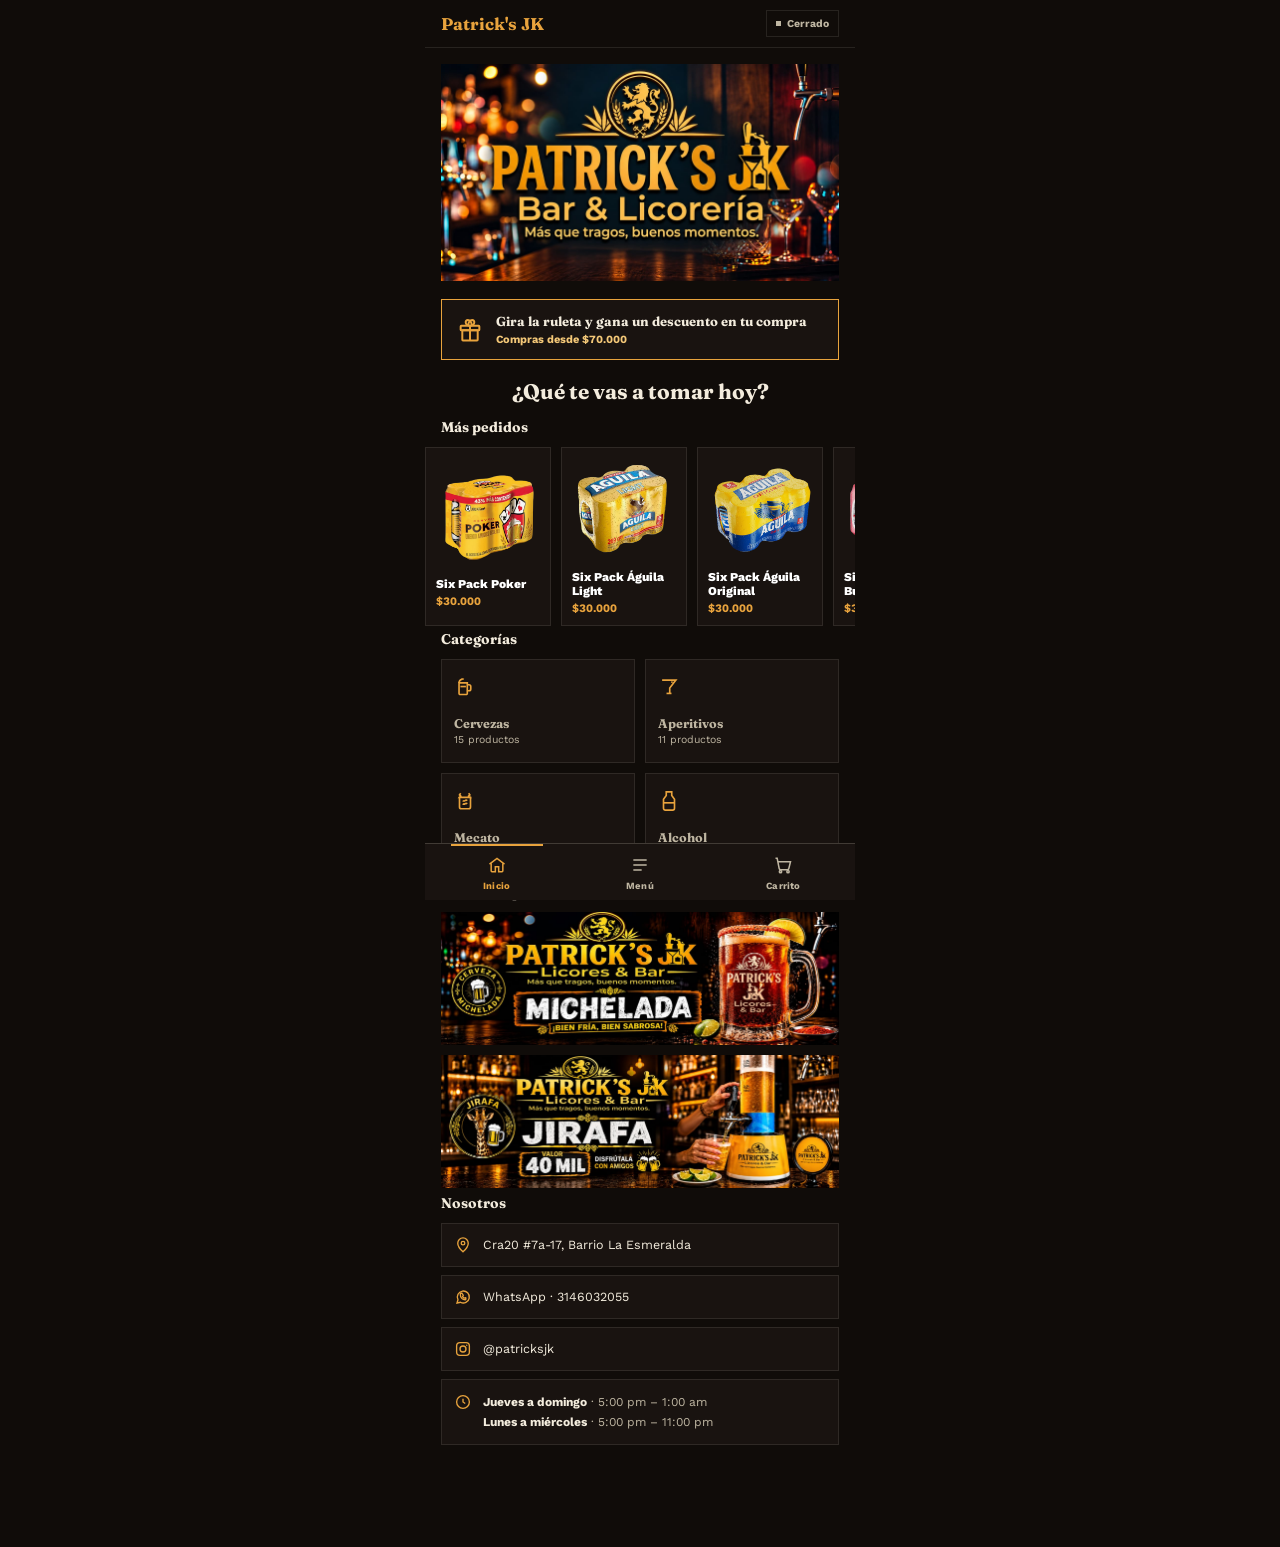
==== index.html @ d1da4317 "arreglos" ====
<!DOCTYPE html>
<html lang="es">
<head>
  <meta charset="UTF-8" />
  <meta name="viewport" content="width=device-width, initial-scale=1, viewport-fit=cover" />
  <link rel="icon" type="image/png" href="imagenes/logo-optimized.png" />
  <link rel="preconnect" href="https://fonts.gstatic.com" crossorigin />
  <link
    href="https://fonts.googleapis.com/css2?family=Fraunces:wght@600;700&family=Work+Sans:wght@400;500;600&display=swap"
    rel="stylesheet"
  />
  <title>Patrick's JK — Inicio</title>
  <link rel="stylesheet" href="css/estilos.css" />
</head>
<body>
  <div class="app">
    <header class="topbar">
      <span class="logo-text">Patrick's JK</span>
      <div class="openpill">
        <span class="dot"></span>
        <span class="estado-texto">Abierto</span>
      </div>
    </header>

    <main>
      <section class="screen" id="tab-inicio">
        <div class="hero-logo">
          <img class="hero-image" src="imagenes/hero-inicio.jpeg" alt="Patrick's JK" />
        </div>

        <!-- Banner visual de la ruleta de descuentos — solo la parte
             promocional; la rueda, el modal y la lógica de elegibilidad se
             implementan en una tarea aparte. -->
        <div class="roulette-banner">
          <svg class="roulette-banner-icon" viewBox="0 0 24 24" fill="none" stroke="currentColor" stroke-width="1.7">
            <rect x="4" y="8.3" width="16" height="4" rx="0.6" />
            <rect x="5.4" y="12.3" width="13.2" height="8.7" rx="0.6" />
            <path d="M12 8.3v12.7" />
            <path d="M12 8.3c-1.6 0-3.7-.9-3.7-2.9A2 2 0 0 1 10.2 3.4c2 0 3.1 2.5 3.5 4.5" />
            <path d="M12 8.3c1.6 0 3.7-.9 3.7-2.9a2 2 0 0 0-1.9-2c-2 0-3.1 2.5-3.5 4.5" />
          </svg>
          <div class="roulette-banner-text">
            <strong>Gira la ruleta y gana un descuento en tu compra</strong>
            <span>Compras desde $70.000</span>
          </div>
        </div>

        <div class="sec-head">
          <h1>¿Qué te vas a tomar hoy?</h1>
        </div>

        <div class="block-title">
          <h2>Más pedidos</h2>
        </div>
        <!-- data-no-swipe: el carrusel ya tiene su propio scroll horizontal
             táctil — sin esto, deslizar para ver más productos también
             dispararía el cambio de pantalla (ver js/navegacion.js). -->
        <div class="carousel">
          <div class="carousel-track" id="carousel-track" data-no-swipe></div>
        </div>

        <div class="block-title">
          <h2>Categorías</h2>
        </div>
        <div class="cat-grid" id="cat-grid"></div>

        <div class="block-title">
          <h2>Solo en el punto físico</h2>
        </div>
        <div class="physical-only-grid">
          <div class="physical-only-item">
            <img src="imagenes/michelada-punto-fisico.jpeg" alt="Michelada" loading="lazy" decoding="async" />
          </div>
          <div class="physical-only-item">
            <img src="imagenes/jirafa-punto-fisico.jpeg" alt="Jirafa" loading="lazy" decoding="async" />
          </div>
        </div>

        <div class="block-title">
          <h2>Nosotros</h2>
        </div>
        <div class="store-info">
          <div class="store-row">
            <svg class="ico" viewBox="0 0 24 24" fill="none" stroke="currentColor" stroke-width="1.8">
              <path d="M12 21s7-6.2 7-11.5A7 7 0 0 0 5 9.5C5 14.8 12 21 12 21Z" />
              <circle cx="12" cy="9.5" r="2.4" />
            </svg>
            <span>Cra20 #7a-17, Barrio La Esmeralda</span>
          </div>

          <a class="store-row store-link" href="https://wa.me/573146032055" target="_blank" rel="noopener noreferrer">
            <svg class="ico" viewBox="0 0 24 24" fill="none" stroke="currentColor" stroke-width="1.8">
              <path d="M4 20l1.3-4.4A8 8 0 1 1 8.6 19L4 20Z" />
              <path d="M8.5 9.3c0 3.6 2.9 6.4 6.2 6.4.9 0 1.1-.6 1.1-1.1v-1.2c0-.3-.3-.5-.6-.4l-1.6.5a.6.6 0 0 1-.6-.2l-1.4-1.6a.5.5 0 0 1 0-.7l.6-.7a.5.5 0 0 0 .1-.6L11 7.3a.5.5 0 0 0-.6-.3H9.2c-.4 0-.7.4-.7.9Z" />
            </svg>
            <span>WhatsApp · 3146032055</span>
          </a>

          <a class="store-row store-link" href="https://instagram.com/patricksjk" target="_blank" rel="noopener noreferrer">
            <svg class="ico" viewBox="0 0 24 24" fill="none" stroke="currentColor" stroke-width="1.8">
              <rect x="3.5" y="3.5" width="17" height="17" rx="4.5" />
              <circle cx="12" cy="12" r="4" />
              <circle cx="17" cy="7" r="0.9" fill="currentColor" stroke="none" />
            </svg>
            <span>@patricksjk</span>
          </a>

          <div class="store-row store-schedule">
            <svg class="ico" viewBox="0 0 24 24" fill="none" stroke="currentColor" stroke-width="1.8">
              <circle cx="12" cy="12" r="8.5" />
              <path d="M12 7.5V12l3 2" />
            </svg>
            <div>
              <p><strong>Jueves a domingo</strong> · 5:00 pm – 1:00 am</p>
              <p><strong>Lunes a miércoles</strong> · 5:00 pm – 11:00 pm</p>
            </div>
          </div>
        </div>
      </section>
    </main>

    <!-- Ficha de producto: se abre al tocar una tarjeta del carrusel (ver
         js/ficha.js). Mismo bloque que en menu.html — ver el comentario de
         allá sobre por qué está repetido en cada .html. -->
    <div class="ficha-overlay" id="ficha-overlay" hidden>
      <div class="ficha-sheet" id="ficha-sheet" role="dialog" aria-modal="true" aria-labelledby="ficha-nombre">
        <div class="ficha-scroll">
          <div class="ficha-hero" id="ficha-hero">
            <button type="button" class="ficha-close" id="ficha-cerrar" aria-label="Cerrar">✕</button>
            <div class="ficha-cupwrap">
              <img id="ficha-imagen" src="" alt="" loading="lazy" decoding="async" />
            </div>
          </div>
          <div class="ficha-top">
            <h3 id="ficha-nombre"></h3>
            <span class="status" id="ficha-estado"><span class="dot"></span><span id="ficha-estado-texto"></span></span>
          </div>
          <div class="ficha-body">
            <div class="field-label">Categoría</div>
            <p class="ficha-desc" id="ficha-categoria"></p>

            <div class="ficha-group" id="ficha-sabores-grupo" hidden>
              <div class="ficha-group-label">
                <span>Sabor</span>
                <span class="ficha-group-hint" id="ficha-sabor-hint">Elige uno</span>
              </div>
              <div class="ficha-opt-row" id="ficha-opt-row" role="radiogroup" aria-label="Sabor"></div>
            </div>
          </div>
        </div>
        <div class="ficha-footer">
          <div class="ficha-amt">
            <span>Total</span>
            <b id="ficha-precio">$0</b>
          </div>
          <button type="button" class="ficha-add-btn" id="ficha-agregar-btn">Agregar al carrito</button>
        </div>
      </div>
    </div>

    <nav class="tabbar">
      <a class="active" href="index.html" data-tab="inicio">
        <svg class="ico" viewBox="0 0 24 24" fill="none" stroke="currentColor" stroke-width="1.8">
          <path d="M3 11l9-7 9 7" />
          <path d="M5 10v9a1 1 0 0 0 1 1h4v-6h4v6h4a1 1 0 0 0 1-1v-9" />
        </svg>
        <span>Inicio</span>
      </a>
      <a href="menu.html" data-tab="menu">
        <svg class="ico" viewBox="0 0 24 24" fill="none" stroke="currentColor" stroke-width="1.8">
          <path d="M4 6h16M4 12h16M4 18h10" />
        </svg>
        <span>Menú</span>
      </a>
      <a href="carrito.html" data-tab="carrito">
        <svg class="ico" viewBox="0 0 24 24" fill="none" stroke="currentColor" stroke-width="1.8">
          <path d="M3 4h2l2.4 12.2a2 2 0 0 0 2 1.6h7.6a2 2 0 0 0 2-1.6L21 8H6" />
          <circle cx="9" cy="20" r="1.4" />
          <circle cx="18" cy="20" r="1.4" />
        </svg>
        <span>Carrito</span>
      </a>
    </nav>
  </div>

  <script>window.PAGINA_ACTUAL = 'inicio';</script>
  <script src="js/productos.js"></script>
  <script src="js/carrito.js"></script>
  <script src="js/navegacion.js"></script>
  <script src="js/ficha.js"></script>
  <script src="js/inicio.js"></script>
</body>
</html>
---- css/estilos.css ----
/* ============================================================
   Patrick's JK — versión HTML/CSS/JS puro
   Mismos tokens y componentes visuales que el proyecto React
   (ver src/styles/tokens.css y src/App.css en patricksjk-react).
   ============================================================ */

:root {
  --navy: #100c09;
  --navy-2: #191310;
  --amber: #e8a33d;
  --amber-soft: #f4c878;
  --teal: #39c6d1;
  --cream: #f3ecdd;
  --cream-dim: #bfb6a2;

  --border: color-mix(in srgb, var(--cream) 10%, transparent);
  --border-strong: color-mix(in srgb, var(--cream) 18%, transparent);
  --amber-tint: color-mix(in srgb, var(--amber) 12%, transparent);
  --ink-on-accent: var(--navy);

  color-scheme: dark;
}

*,
*::before,
*::after {
  box-sizing: border-box;
}

body {
  margin: 0;
  background: var(--navy);
  color: var(--cream);
  font-family: 'Work Sans', ui-sans-serif, system-ui, sans-serif;
  display: flex;
  justify-content: center;
  -webkit-font-smoothing: antialiased;
}

h1,
h2,
h3 {
  font-family: 'Fraunces', 'Work Sans', sans-serif;
  font-weight: 700;
  margin: 0;
}
button {
  font: inherit;
}
p {
  margin: 0;
}
img {
  max-width: 100%;
}

.app {
  width: 100%;
  max-width: 430px;
  min-height: 100dvh;
  display: flex;
  flex-direction: column;
  position: relative;
  margin: 0 auto;
}

main {
  flex: 1;
  padding: 16px 16px calc(96px + env(safe-area-inset-bottom, 0px));
  overflow-x: hidden;
}

/* ================= TOPBAR ================= */
.topbar {
  position: sticky;
  top: env(safe-area-inset-top, 0px);
  z-index: 30;
  display: flex;
  align-items: center;
  gap: 10px;
  padding: 10px 16px;
  background: var(--navy);
  border-bottom: 1px solid var(--border);
}
.topbar .logo-text {
  flex: none;
  font-family: 'Fraunces';
  font-weight: 700;
  font-size: 17px;
  color: var(--amber);
}
.openpill {
  margin-left: auto;
  flex: none;
  display: flex;
  align-items: center;
  gap: 6px;
  font-size: 10.5px;
  font-weight: 700;
  color: var(--amber);
  border: 1px solid var(--border-strong);
  padding: 6px 9px;
}
.openpill .dot {
  width: 5px;
  height: 5px;
  background: var(--amber);
  box-shadow: 0 0 5px var(--amber);
}
.openpill-closed {
  color: var(--cream-dim);
  border-color: var(--border);
}
.openpill-closed .dot {
  background: var(--cream-dim);
  box-shadow: none;
}

/* ================= TABBAR ================= */
.tabbar {
  position: fixed;
  left: 50%;
  transform: translateX(-50%);
  bottom: 0;
  width: 100%;
  max-width: 430px;
  z-index: 40;
  display: flex;
  background: var(--navy-2);
  border-top: 1px solid var(--border-strong);
  padding-bottom: env(safe-area-inset-bottom, 0px);
}
.tabbar a {
  flex: 1;
  appearance: none;
  border: 0;
  background: none;
  cursor: pointer;
  display: flex;
  flex-direction: column;
  align-items: center;
  gap: 5px;
  padding: 11px 4px 9px;
  color: var(--cream-dim);
  position: relative;
  text-decoration: none;
}
.tabbar a .ico {
  width: 20px;
  height: 20px;
}
.tabbar a span {
  font-size: 9.5px;
  font-weight: 700;
  letter-spacing: 0.2px;
}
.tabbar a.active {
  color: var(--amber);
}
.tabbar a.active::before {
  content: '';
  position: absolute;
  top: 0;
  left: 18%;
  right: 18%;
  height: 2px;
  background: var(--amber);
}

/* ================= SECTION HEAD ================= */
.sec-head {
  display: flex;
  align-items: center;
  justify-content: space-between;
  gap: 12px;
  margin-bottom: 14px;
}
.sec-head-logo {
  flex: none;
  height: 54px;
  width: auto;
  aspect-ratio: 1; /* el archivo es cuadrado (256x256) */
  object-fit: contain;
}
.sec-head .eyebrow {
  font-size: 10px;
  font-weight: 700;
  letter-spacing: 1.6px;
  text-transform: uppercase;
  color: var(--cream-dim);
  margin-bottom: 5px;
}
.sec-head h1 {
  font-size: 21px;
}

/* ================= INICIO ================= */
.hero-logo {
  display: flex;
  justify-content: center;
  padding: 0 0 18px;
}
.hero-image {
  width: 100%;
  height: auto;
  /* Relación real del archivo (1600x872) — reserva el espacio antes de que
     la imagen termine de cargar, para que el resto de Inicio no "salte"
     hacia abajo cuando llegue. */
  aspect-ratio: 1600 / 872;
  display: block;
}

.roulette-banner {
  display: flex;
  align-items: center;
  gap: 12px;
  padding: 13px 14px;
  margin-bottom: 18px;
  background: var(--navy-2);
  border: 1px solid var(--amber);
}
.roulette-banner-icon {
  flex: none;
  width: 28px;
  height: 28px;
  color: var(--amber);
}
.roulette-banner-text {
  display: flex;
  flex-direction: column;
  gap: 3px;
}
.roulette-banner-text strong {
  font-family: 'Fraunces';
  font-weight: 700;
  font-size: 13px;
  line-height: 1.35;
  color: var(--cream);
}
.roulette-banner-text span {
  font-size: 11px;
  font-weight: 700;
  color: var(--amber-soft);
}

#tab-inicio .sec-head h1 {
  flex: 1;
  text-align: center;
}

.block-title {
  display: flex;
  align-items: baseline;
  justify-content: space-between;
  margin-bottom: 11px;
}
.block-title h2 {
  font-size: 14px;
}

.cat-grid {
  display: grid;
  grid-template-columns: 1fr 1fr;
  gap: 10px;
  margin-bottom: 6px;
}
.cat-tile {
  appearance: none;
  border: 1px solid var(--border);
  background: var(--navy-2);
  padding: 16px 12px;
  text-align: left;
  cursor: pointer;
  display: flex;
  flex-direction: column;
  gap: 16px;
}
.cat-tile .ico {
  width: 22px;
  height: 22px;
  color: var(--amber);
}
.cat-tile b {
  font-family: 'Fraunces';
  font-size: 12.5px;
}
.cat-tile span {
  display: block;
  font-size: 10.5px;
  color: var(--cream-dim);
  margin-top: 2px;
}

.physical-only-grid {
  display: flex;
  flex-direction: column;
  gap: 10px;
  margin-bottom: 6px;
}
.physical-only-item img {
  width: 100%;
  height: auto;
  /* Relación real de ambos archivos (1600x533). */
  aspect-ratio: 1600 / 533;
  display: block;
}

/* ================= CARRUSEL "MÁS PEDIDOS" ================= */
.carousel-track {
  display: flex;
  gap: 10px;
  overflow-x: auto;
  scroll-snap-type: x mandatory;
  margin: 0 -16px;
  padding: 0 16px 4px;
  scrollbar-width: none;
}
.carousel-track::-webkit-scrollbar {
  display: none;
}
.carousel-track > * {
  scroll-snap-align: start;
}
.rail-card-wrap {
  position: relative;
  flex: none;
  width: 126px;
}
.rail-card {
  display: block;
  width: 100%;
  height: 100%;
  appearance: none;
  border: 1px solid var(--border);
  background: var(--navy-2);
  padding: 10px;
  text-align: left;
  cursor: pointer;
  box-sizing: border-box;
}
.rail-card .cupwrap {
  width: 100%;
  aspect-ratio: 1;
  display: grid;
  place-items: center;
  margin-bottom: 8px;
  overflow: hidden;
}
.rail-card h3 {
  font-family: 'Work Sans';
  font-weight: 800;
  font-size: 12px;
  margin-bottom: 3px;
}
.rail-card .price {
  font-size: 11.5px;
  font-weight: 700;
  color: var(--amber);
  font-variant-numeric: tabular-nums;
}

/* ================= NOSOTROS ================= */
.store-info {
  display: flex;
  flex-direction: column;
  gap: 8px;
  margin-bottom: 6px;
}
.store-row {
  display: flex;
  align-items: center;
  gap: 11px;
  border: 1px solid var(--border);
  background: var(--navy-2);
  padding: 12px;
  font-size: 12.5px;
  color: var(--cream);
}
.store-row .ico {
  flex: none;
  width: 18px;
  height: 18px;
  color: var(--amber);
}
.store-link {
  text-decoration: none;
  cursor: pointer;
}
.store-schedule {
  align-items: flex-start;
}
.store-schedule .ico {
  margin-top: 1px;
}
.store-schedule p {
  font-size: 12px;
  color: var(--cream-dim);
  line-height: 1.7;
}
.store-schedule strong {
  color: var(--cream);
  font-weight: 700;
}

/* ================= MENU (buscador y sub-tabs) ================= */
.search-box {
  display: flex;
  align-items: center;
  gap: 8px;
  border: 1px solid var(--border-strong);
  background: var(--navy-2);
  padding: 0 12px;
  margin-bottom: 14px;
}
.search-box .ico {
  flex: none;
  width: 16px;
  height: 16px;
  color: var(--cream-dim);
}
.search-input {
  flex: 1;
  min-width: 0;
  appearance: none;
  border: 0;
  background: transparent;
  color: var(--cream);
  font-family: 'Work Sans', sans-serif;
  font-size: 13px;
  padding: 11px 0;
}
.search-input::placeholder {
  color: var(--cream-dim);
}
.search-input:focus {
  outline: none;
}
.menu-empty {
  font-size: 12px;
  color: var(--cream-dim);
  text-align: center;
  padding: 24px 12px;
  line-height: 1.6;
}

.subtabs {
  display: flex;
  border: 1px solid var(--border-strong);
  margin-bottom: 18px;
}
.subtabs button {
  flex: 1;
  min-width: 0;
  overflow: hidden;
  white-space: nowrap;
  text-overflow: ellipsis;
  appearance: none;
  border: 0;
  border-right: 1px solid var(--border-strong);
  background: var(--navy-2);
  color: var(--cream-dim);
  font-size: 11px;
  font-weight: 700;
  letter-spacing: 0.2px;
  padding: 10px 4px;
  cursor: pointer;
}
.subtabs button:last-child {
  border-right: 0;
}
.subtabs button.active {
  background: var(--amber);
  color: var(--ink-on-accent);
}

.cat-count {
  font-size: 10.5px;
  font-weight: 700;
  color: var(--cream-dim);
  letter-spacing: 0.4px;
  text-transform: uppercase;
  margin-bottom: 12px;
}

/* ================= TARJETA DE PRODUCTO (menú) ================= */
.card {
  display: flex;
  gap: 10px;
  align-items: center;
  width: 100%;
  padding: 14px;
  background: var(--navy-2);
  border: 1px solid var(--border-strong);
  box-shadow: 0 2px 8px color-mix(in srgb, var(--navy) 55%, transparent);
  margin-bottom: 7px;
}
.card:hover {
  border-color: var(--amber);
}
.card-main {
  display: flex;
  gap: 12px;
  align-items: center;
  flex: 1;
  min-width: 0;
  text-align: left;
  appearance: none;
  background: none;
  border: none;
  padding: 0;
  cursor: pointer;
  color: inherit;
  font: inherit;
}
.card-main:disabled {
  cursor: default;
}
.card .cupwrap {
  width: 76px;
  height: 76px;
  overflow: hidden;
  flex: none;
  display: grid;
  place-items: center;
}
.card.is-out .cupwrap img {
  filter: grayscale(1) brightness(0.6);
}
.card-body {
  flex: 1;
  min-width: 0;
}
.card-top {
  display: flex;
  align-items: flex-start;
  justify-content: space-between;
  gap: 8px;
  margin-bottom: 3px;
}
.card-body h3 {
  font-family: 'Work Sans';
  font-weight: 800;
  font-size: 13.5px;
}
.card.is-out .price {
  color: var(--cream-dim);
}
.contains {
  font-size: 11.5px;
  color: var(--cream-dim);
  line-height: 1.3;
  margin-bottom: 5px;
}
.tapcue {
  flex: none;
  color: var(--cream-dim);
  font-size: 15px;
}
.price {
  font-size: 13px;
  font-weight: 800;
  color: var(--amber);
  font-variant-numeric: tabular-nums;
  white-space: nowrap;
}
.status {
  display: inline-flex;
  align-items: center;
  gap: 5px;
  font-size: 10px;
  font-weight: 700;
  letter-spacing: 0.2px;
  text-transform: uppercase;
  color: var(--cream-dim);
}
.status.ok {
  color: var(--teal);
}
.status .dot {
  width: 5px;
  height: 5px;
  background: currentColor;
}
.quick-add,
.rail-quick-add {
  flex: none;
  display: flex;
  align-items: center;
  justify-content: center;
  width: 34px;
  height: 34px;
  appearance: none;
  cursor: pointer;
  background: var(--navy);
  border: 1px solid var(--border);
  border-radius: 6px;
  color: var(--amber);
}
.quick-add .ico,
.rail-quick-add .ico {
  width: 18px;
  height: 18px;
}
.quick-add:hover,
.rail-quick-add:hover {
  border-color: var(--amber);
}
.quick-add:disabled,
.rail-quick-add:disabled {
  cursor: default;
  color: var(--cream-dim);
  border-color: var(--border);
}

/* ================= CARRITO ================= */
.cart-empty {
  text-align: center;
  padding: 60px 20px;
  color: var(--cream-dim);
}
.cart-empty .ico {
  width: 40px;
  height: 40px;
  margin: 0 auto 14px;
  color: var(--cream-dim);
}
.cart-empty p {
  font-size: 13px;
  line-height: 1.6;
}

.cart-item {
  border: 1px solid var(--border);
  background: var(--navy-2);
  padding: 12px;
  margin-bottom: 9px;
}
.cart-item .row1 {
  display: flex;
  align-items: center;
  justify-content: space-between;
  gap: 8px;
  margin-bottom: 8px;
}
.cart-item h3 {
  font-family: 'Work Sans';
  font-weight: 800;
  font-size: 13.5px;
}
.cart-item-subtotal {
  flex: none;
  font-size: 13px;
  font-weight: 800;
  color: var(--amber);
  font-variant-numeric: tabular-nums;
}
.cart-item-row2 {
  display: flex;
  align-items: center;
  justify-content: space-between;
  gap: 8px;
}
.cart-item-unit {
  font-size: 11px;
  color: var(--cream-dim);
}
.qty-controls {
  flex: none;
  display: flex;
  align-items: center;
  gap: 10px;
}
.qty-btn {
  width: 26px;
  height: 26px;
  display: grid;
  place-items: center;
  appearance: none;
  cursor: pointer;
  background: var(--navy);
  border: 1px solid var(--border-strong);
  border-radius: 6px;
  color: var(--amber);
  font-size: 15px;
  line-height: 1;
}
.qty-btn:hover {
  border-color: var(--amber);
}
.qty-value {
  min-width: 16px;
  text-align: center;
  font-size: 12.5px;
  font-weight: 800;
  font-variant-numeric: tabular-nums;
}

.cart-total {
  display: flex;
  justify-content: space-between;
  align-items: center;
  margin-top: 16px;
  padding-top: 14px;
  border-top: 1px dashed var(--border-strong);
}
.cart-total span {
  font-size: 11px;
  font-weight: 700;
  text-transform: uppercase;
  letter-spacing: 0.4px;
  color: var(--cream-dim);
}
.cart-total b {
  font-size: 19px;
  color: var(--amber);
  font-variant-numeric: tabular-nums;
}

.cart-vaciar-btn {
  margin-top: 16px;
  width: 100%;
  appearance: none;
  cursor: pointer;
  font-family: 'Work Sans', sans-serif;
  font-size: 12.5px;
  font-weight: 700;
  color: var(--cream-dim);
  background: transparent;
  border: 1px solid var(--border-strong);
  padding: 12px 10px;
}
.cart-vaciar-btn:hover {
  border-color: var(--amber);
  color: var(--amber);
}

.cart-continuar-btn {
  margin-top: 10px;
  width: 100%;
  appearance: none;
  border: 0;
  cursor: pointer;
  font-family: 'Fraunces';
  font-size: 12.5px;
  font-weight: 700;
  letter-spacing: 0.2px;
  color: var(--ink-on-accent);
  background: var(--amber);
  padding: 14px 10px;
}
.cart-continuar-btn:disabled {
  cursor: not-allowed;
  color: var(--cream-dim);
  background: var(--navy-2);
}

/* ================= FICHA DE PRODUCTO ================= */
/* z-index más alto que los otros modales (70): la ficha puede abrirse
   desde Inicio o Menú y debe quedar siempre por encima de cualquier otra
   cosa en pantalla. */
.ficha-overlay {
  position: fixed;
  inset: 0;
  z-index: 100;
  background: color-mix(in srgb, var(--navy) 75%, transparent);
}
/* Mismo recordatorio que en .modal-backdrop: sin esta regla, "hidden" no
   hace nada porque .ficha-overlay ya fija su propio valor de display. */
.ficha-overlay[hidden] {
  display: none;
}
.ficha-sheet {
  position: absolute;
  left: 50%;
  bottom: 0;
  transform: translateX(-50%);
  width: 100%;
  max-width: 430px;
  max-height: 90dvh;
  background: var(--navy-2);
  border: 1px solid var(--border-strong);
  border-bottom: 0;
  display: flex;
  flex-direction: column;
}
.ficha-scroll {
  overflow-y: auto;
  flex: 1;
}
.ficha-hero {
  position: relative;
  height: 172px;
  background: radial-gradient(70% 90% at 50% 20%, var(--navy-2), var(--navy));
  display: grid;
  place-items: center;
}
.ficha-cupwrap {
  width: 130px;
  height: 150px;
  overflow: hidden;
}
.ficha-cupwrap img {
  width: 100%;
  height: 100%;
  object-fit: cover;
  display: block;
}
.ficha-close {
  position: absolute;
  top: 12px;
  right: 12px;
  width: 32px;
  height: 32px;
  display: grid;
  place-items: center;
  background: color-mix(in srgb, var(--navy) 70%, transparent);
  border: 1px solid var(--border-strong);
  color: var(--cream);
  appearance: none;
  cursor: pointer;
  z-index: 2;
}
.ficha-top {
  display: flex;
  align-items: flex-start;
  justify-content: space-between;
  gap: 10px;
  padding: 16px 16px 0;
}
.ficha-top h3 {
  font-family: 'Work Sans';
  font-weight: 800;
  font-size: 17px;
  margin-bottom: 6px;
}
.ficha-body {
  padding: 4px 16px 6px;
}
.field-label {
  font-size: 10px;
  font-weight: 800;
  text-transform: uppercase;
  letter-spacing: 0.6px;
  color: var(--cream-dim);
  margin: 16px 0 6px;
}
.ficha-desc {
  font-size: 12.5px;
  color: var(--cream-dim);
  line-height: 1.55;
}
.ficha-group {
  margin-top: 16px;
}
.ficha-group-label {
  display: flex;
  justify-content: space-between;
  align-items: baseline;
  font-size: 10.5px;
  font-weight: 800;
  text-transform: uppercase;
  letter-spacing: 0.4px;
  color: var(--cream-dim);
  margin-bottom: 8px;
}
.ficha-group-hint {
  font-weight: 600;
  text-transform: none;
  letter-spacing: 0;
}
.ficha-opt-row {
  display: flex;
  gap: 7px;
  flex-wrap: wrap;
}
.ficha-opt {
  font-family: 'Work Sans';
  font-size: 11.5px;
  font-weight: 700;
  padding: 9px 12px;
  border: 1px solid var(--border-strong);
  background: var(--navy-2);
  color: var(--cream);
  appearance: none;
  cursor: pointer;
}
.ficha-opt[aria-checked='true'] {
  border-color: var(--amber);
  color: var(--amber);
  background: var(--amber-tint);
}
.ficha-footer {
  flex: none;
  display: flex;
  align-items: center;
  gap: 12px;
  padding: 14px 16px calc(14px + env(safe-area-inset-bottom, 0px));
  border-top: 1px solid var(--border);
  background: var(--navy-2);
}
.ficha-amt {
  flex: none;
  display: flex;
  flex-wrap: wrap;
  align-items: baseline;
  gap: 7px;
}
.ficha-amt span {
  display: block;
  font-size: 9.5px;
  font-weight: 700;
  text-transform: uppercase;
  letter-spacing: 0.4px;
  color: var(--cream-dim);
  flex-basis: 100%;
}
.ficha-amt b {
  font-size: 18px;
  color: var(--cream);
  font-variant-numeric: tabular-nums;
}
.ficha-add-btn {
  flex: 1;
  appearance: none;
  border: 0;
  cursor: pointer;
  font-family: 'Fraunces';
  font-size: 12px;
  font-weight: 700;
  letter-spacing: 0.2px;
  color: var(--ink-on-accent);
  background: var(--amber);
  padding: 14px 10px;
}
.ficha-add-btn:disabled {
  cursor: not-allowed;
  color: var(--cream-dim);
  background: var(--navy-2);
}

/* ================= MODAL DE CONFIRMACIÓN (vaciar carrito) ================= */
.modal-backdrop {
  position: fixed;
  inset: 0;
  z-index: 70;
  display: flex;
  align-items: center;
  justify-content: center;
  padding: 24px;
  background: color-mix(in srgb, var(--navy) 75%, transparent);
}
/* El navegador solo oculta un elemento con el atributo "hidden" por medio
   de su hoja de estilos por defecto (`[hidden] { display: none }`), que
   tiene MENOS prioridad que cualquier regla de un archivo CSS propio,
   incluida esta misma clase (`display: flex` de arriba). Sin esta regla,
   el atributo "hidden" queda completamente ignorado en .modal-backdrop:
   el modal-vaciar y el modal de la ruleta se veían SIEMPRE en pantalla
   (los dos apilados, uno encima del otro) desde que carga la página,
   nunca estuvieron realmente ocultos por defecto — esta línea es el
   arreglo del bug reportado. */
.modal-backdrop[hidden] {
  display: none;
}
.modal-box {
  width: 100%;
  max-width: 340px;
  background: var(--navy-2);
  border: 1px solid var(--border-strong);
  padding: 18px;
}
.modal-titulo {
  font-family: 'Fraunces';
  font-size: 15px;
  margin-bottom: 8px;
}
.modal-box p {
  font-size: 13px;
  line-height: 1.6;
  color: var(--cream);
  margin-bottom: 16px;
}
.modal-actions {
  display: flex;
  gap: 10px;
}
.modal-btn-secundario,
.modal-btn-principal {
  flex: 1;
  appearance: none;
  cursor: pointer;
  font-size: 12px;
  font-weight: 700;
  padding: 11px 8px;
  border: 1px solid var(--border-strong);
}
.modal-btn-secundario {
  background: transparent;
  color: var(--cream);
}
.modal-btn-principal {
  background: var(--amber);
  color: var(--ink-on-accent);
  border-color: var(--amber);
}

/* ================= RULETA (modal, Tarea 4) ================= */
.ruleta-sheet {
  width: 100%;
  max-width: 400px;
  max-height: calc(100vh - 48px);
  overflow-y: auto;
  background: var(--navy-2);
  border: 1px solid var(--border-strong);
  display: flex;
  flex-direction: column;
}
.ruleta-top {
  flex: none;
  display: flex;
  align-items: center;
  justify-content: space-between;
  gap: 10px;
  padding: 14px;
  border-bottom: 1px solid var(--border);
}
.ruleta-top h3 {
  font-family: 'Fraunces';
  font-weight: 700;
  font-size: 17px;
  color: var(--cream);
}
.ruleta-close {
  flex: none;
  width: 32px;
  height: 32px;
  display: grid;
  place-items: center;
  background: transparent;
  border: 1px solid var(--border-strong);
  color: var(--cream);
  appearance: none;
  cursor: pointer;
}
.ruleta-close:disabled {
  cursor: not-allowed;
  color: var(--cream-dim);
  border-color: var(--border);
}

.ruleta-body {
  flex: none;
  padding: 18px 14px 4px;
  display: flex;
  flex-direction: column;
  align-items: center;
}

.ruleta-wheel-wrap {
  position: relative;
  width: min(78vw, 300px);
  aspect-ratio: 1;
  flex: none;
  margin: 4px auto 12px;
  filter: drop-shadow(0 14px 22px color-mix(in srgb, var(--navy) 70%, transparent));
}
.ruleta-wheel-wrap::before {
  content: '';
  position: absolute;
  inset: -7%;
  border-radius: 50%;
  background: radial-gradient(closest-side, color-mix(in srgb, var(--amber) 22%, transparent), transparent 72%);
  z-index: 0;
}
.ruleta-pointer {
  position: absolute;
  top: -4px;
  left: 50%;
  width: 20px;
  height: 26px;
  transform: translateX(-50%);
  background: linear-gradient(180deg, var(--amber-soft), var(--amber));
  clip-path: polygon(50% 100%, 4% 34%, 22% 0%, 78% 0%, 96% 34%);
  filter: drop-shadow(0 3px 5px color-mix(in srgb, var(--navy) 60%, transparent));
  z-index: 3;
}
.ruleta-wheel {
  position: relative;
  z-index: 1;
  width: 100%;
  height: 100%;
  border-radius: 50%;
  border: 4px solid var(--border-strong);
  box-shadow:
    0 0 0 2px var(--navy-2),
    0 0 0 5px color-mix(in srgb, var(--amber) 35%, transparent);
  will-change: transform;
}
.ruleta-hub {
  position: absolute;
  top: 50%;
  left: 50%;
  width: 15%;
  aspect-ratio: 1;
  transform: translate(-50%, -50%);
  border-radius: 50%;
  background: linear-gradient(145deg, var(--amber-soft), var(--amber));
  border: 2px solid var(--navy-2);
  box-shadow: 0 2px 6px color-mix(in srgb, var(--navy) 55%, transparent);
  z-index: 2;
}

.ruleta-label {
  position: absolute;
  top: 50%;
  left: 50%;
  width: 24%;
  margin-left: -12%;
  height: 50%;
  transform-origin: 50% 0%;
  display: flex;
  align-items: flex-end;
  justify-content: center;
  padding-bottom: 4%;
  pointer-events: none;
  color: var(--ink-on-accent);
}
.ruleta-label span {
  display: block;
  text-align: center;
  font-family: 'Work Sans', sans-serif;
  font-size: clamp(8px, 2.1vw, 10px);
  font-weight: 700;
  line-height: 1.15;
}

.ruleta-result-area {
  flex: none;
  min-height: 40px;
  padding: 4px 12px 0;
  text-align: center;
}
.ruleta-result-area:empty {
  min-height: 0;
}
#ruleta-resultado {
  font-family: 'Work Sans';
  font-size: 15px;
  font-weight: 800;
  line-height: 1.4;
  color: var(--amber);
}

.ruleta-actions {
  flex: none;
  padding: 12px 14px calc(16px + env(safe-area-inset-bottom, 0px));
}
.ruleta-btn {
  width: 100%;
  appearance: none;
  border: 0;
  cursor: pointer;
  font-family: 'Fraunces';
  font-size: 13px;
  font-weight: 700;
  letter-spacing: 0.2px;
  color: var(--ink-on-accent);
  background: linear-gradient(180deg, var(--amber-soft), var(--amber));
  padding: 13px 10px;
}
.ruleta-btn:disabled {
  cursor: not-allowed;
  color: var(--cream-dim);
  background: var(--navy);
  border: 1px solid var(--border-strong);
}

/* ================= ENTREGA (formulario de datos de entrega) ================= */
.entrega-volver {
  display: inline-block;
  font-size: 12px;
  font-weight: 700;
  color: var(--cream-dim);
  text-decoration: none;
  margin-bottom: 14px;
}
.entrega-volver:hover {
  color: var(--amber);
}

.entrega-field {
  margin-bottom: 16px;
}
.entrega-field label {
  display: block;
  font-size: 10px;
  font-weight: 800;
  text-transform: uppercase;
  letter-spacing: 0.6px;
  color: var(--cream-dim);
  margin-bottom: 6px;
}
.entrega-field input {
  width: 100%;
  font-family: 'Work Sans', sans-serif;
  font-size: 13px;
  color: var(--cream);
  background: var(--navy-2);
  border: 1px solid var(--border-strong);
  padding: 11px 10px;
}
.entrega-field input::placeholder {
  color: var(--cream-dim);
}
.entrega-field input:focus {
  outline: none;
  border-color: var(--amber);
}
.entrega-field input[aria-invalid='true'] {
  border-color: var(--amber);
}
.entrega-error {
  min-height: 15px;
  margin-top: 6px;
  font-size: 11px;
  color: var(--amber-soft);
}

.entrega-submit-btn {
  width: 100%;
  appearance: none;
  border: 0;
  cursor: pointer;
  font-family: 'Fraunces';
  font-size: 12.5px;
  font-weight: 700;
  letter-spacing: 0.2px;
  color: var(--ink-on-accent);
  background: var(--amber);
  padding: 14px 10px;
  margin-top: 6px;
}

/* ================= TOAST (confirmación breve, sin alert()) ================= */
.toast {
  position: fixed;
  left: 50%;
  bottom: calc(78px + env(safe-area-inset-bottom, 0px));
  transform: translateX(-50%) translateY(8px);
  z-index: 60;
  width: calc(100% - 32px);
  max-width: 380px;
  background: var(--navy-2);
  border: 1px solid var(--amber);
  color: var(--cream);
  font-size: 12.5px;
  font-weight: 700;
  text-align: center;
  padding: 10px 14px;
  opacity: 0;
  pointer-events: none;
  transition: opacity 200ms ease, transform 200ms ease;
}
.toast-visible {
  opacity: 1;
  transform: translateX(-50%) translateY(0);
}
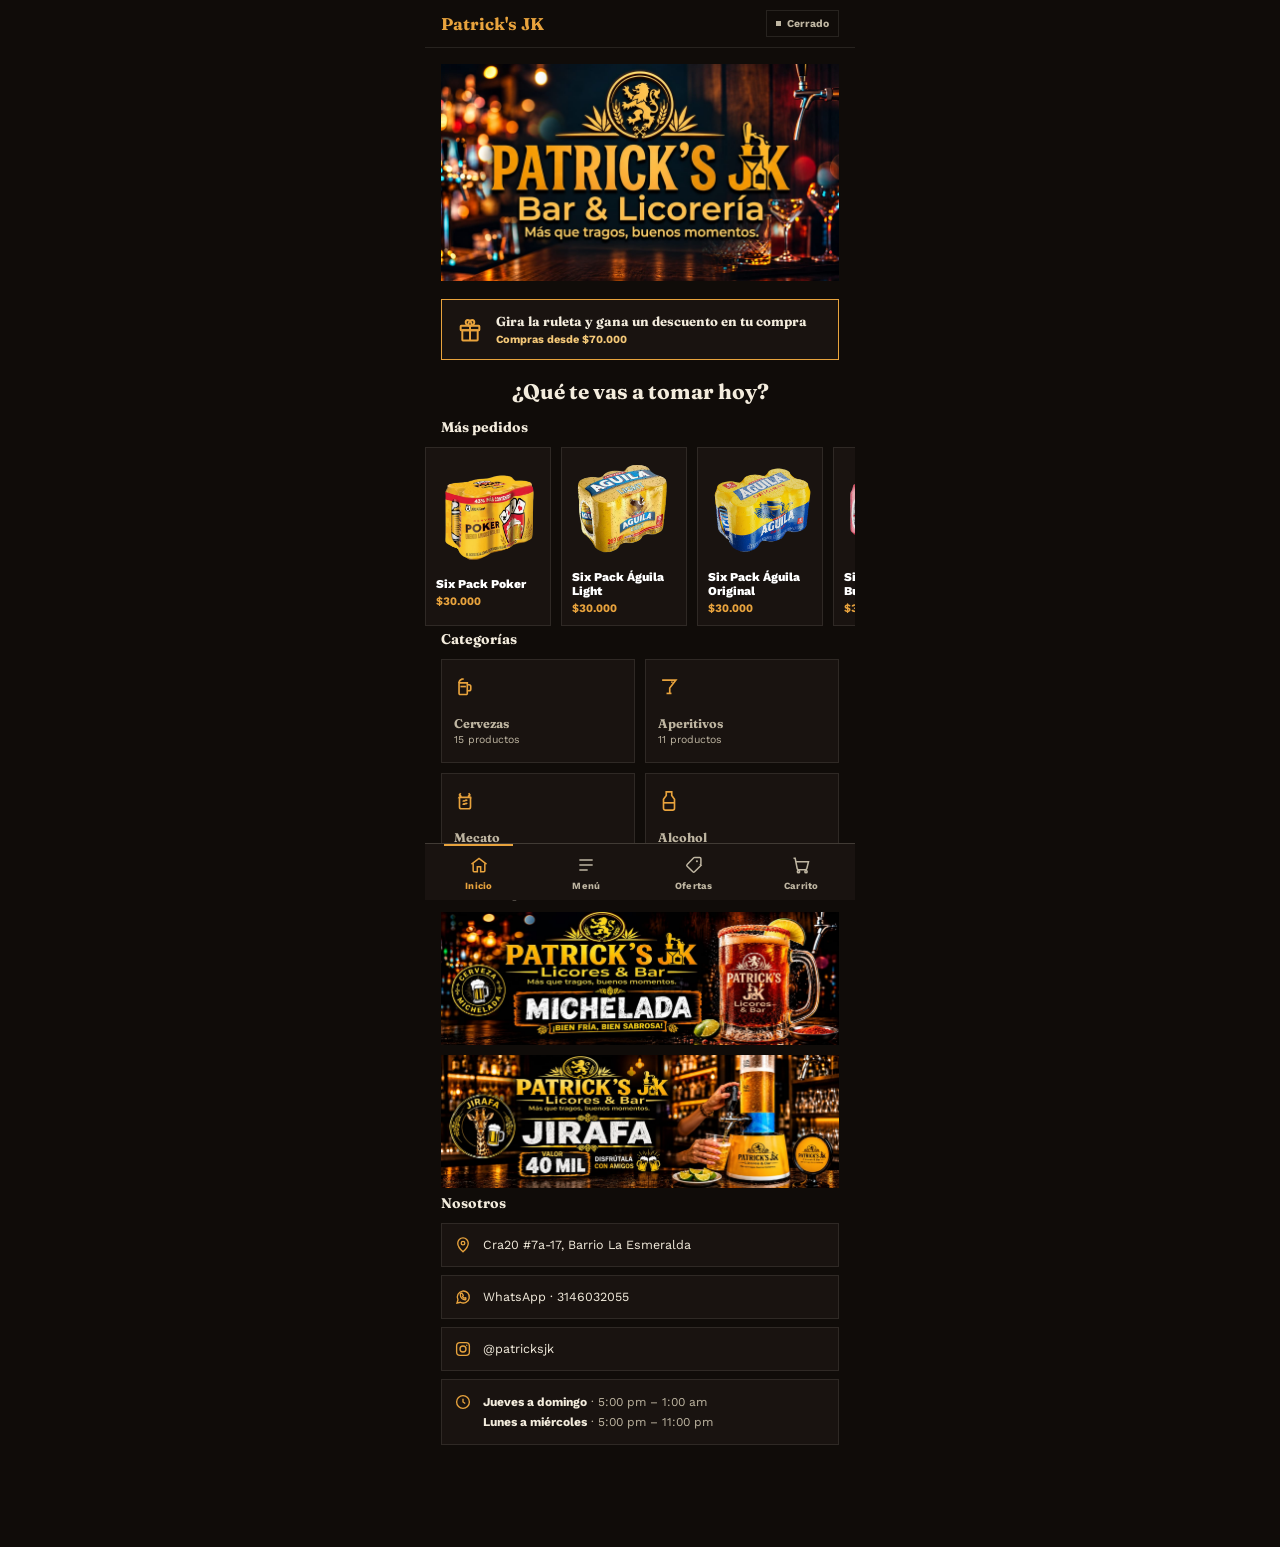
==== commit ca3765d9: "admin" ====
--- a/index.html
+++ b/index.html
@@ -172,6 +172,13 @@
         </svg>
         <span>Menú</span>
       </a>
+      <a href="ofertas.html" data-tab="ofertas">
+        <svg class="ico" viewBox="0 0 24 24" fill="none" stroke="currentColor" stroke-width="1.8">
+          <path d="M20.6 12.3 12.7 20.2a1.5 1.5 0 0 1-2.1 0L3.8 13.4a1.5 1.5 0 0 1 0-2.1l7.9-7.9c.3-.3.7-.5 1.1-.5h6a1.5 1.5 0 0 1 1.5 1.5v6c0 .4-.2.8-.5 1.1Z" />
+          <circle cx="15.5" cy="7.5" r="1.2" fill="currentColor" stroke="none" />
+        </svg>
+        <span>Ofertas</span>
+      </a>
       <a href="carrito.html" data-tab="carrito">
         <svg class="ico" viewBox="0 0 24 24" fill="none" stroke="currentColor" stroke-width="1.8">
           <path d="M3 4h2l2.4 12.2a2 2 0 0 0 2 1.6h7.6a2 2 0 0 0 2-1.6L21 8H6" />
--- a/css/estilos.css
+++ b/css/estilos.css
@@ -211,6 +211,8 @@
 }
 
 .roulette-banner {
+  position: relative;
+  overflow: hidden;
   display: flex;
   align-items: center;
   gap: 12px;
@@ -218,6 +220,46 @@
   margin-bottom: 18px;
   background: var(--navy-2);
   border: 1px solid var(--amber);
+  animation: roulette-glow 3s ease-in-out infinite;
+}
+/* Franja de brillo que recorre el banner en diagonal, de vez en cuando. */
+.roulette-banner::after {
+  content: '';
+  position: absolute;
+  inset: 0;
+  left: -60%;
+  width: 45%;
+  background: linear-gradient(
+    115deg,
+    transparent,
+    color-mix(in srgb, var(--amber-soft) 55%, transparent),
+    transparent
+  );
+  animation: roulette-shine 3.6s ease-in-out infinite;
+}
+@keyframes roulette-shine {
+  0% {
+    left: -60%;
+  }
+  55%,
+  100% {
+    left: 130%;
+  }
+}
+@keyframes roulette-glow {
+  0%,
+  100% {
+    box-shadow: 0 0 6px 0 color-mix(in srgb, var(--amber) 25%, transparent);
+  }
+  50% {
+    box-shadow: 0 0 18px 2px color-mix(in srgb, var(--amber) 50%, transparent);
+  }
+}
+@media (prefers-reduced-motion: reduce) {
+  .roulette-banner,
+  .roulette-banner::after {
+    animation: none;
+  }
 }
 .roulette-banner-icon {
   flex: none;
@@ -443,6 +485,116 @@
   line-height: 1.6;
 }
 
+/* ================= OFERTAS ================= */
+.ofertas-cargando,
+.ofertas-vacio {
+  font-size: 12.5px;
+  color: var(--cream-dim);
+  text-align: center;
+  padding: 40px 16px;
+  line-height: 1.6;
+}
+.oferta-card {
+  display: flex;
+  align-items: flex-start;
+  gap: 12px;
+  border: 1px solid var(--amber);
+  background: var(--amber-tint);
+  padding: 14px;
+  margin-bottom: 10px;
+}
+.oferta-ico {
+  flex: none;
+  width: 22px;
+  height: 22px;
+  color: var(--amber);
+  margin-top: 2px;
+}
+.oferta-texto h3 {
+  font-family: 'Fraunces';
+  font-size: 14px;
+  margin-bottom: 4px;
+}
+.oferta-texto p {
+  font-size: 12px;
+  color: var(--cream-dim);
+  line-height: 1.5;
+}
+
+/* ================= PANEL DE ADMIN (ofertas) ================= */
+.admin-mensaje {
+  font-size: 12px;
+  font-weight: 700;
+  padding: 10px 12px;
+  margin-bottom: 14px;
+  border: 1px solid var(--teal);
+  color: var(--teal);
+}
+.admin-mensaje.es-error {
+  border-color: var(--amber);
+  color: var(--amber);
+}
+.admin-oferta-row {
+  display: flex;
+  align-items: center;
+  justify-content: space-between;
+  gap: 10px;
+  border: 1px solid var(--border);
+  background: var(--navy-2);
+  padding: 12px;
+  margin-bottom: 8px;
+}
+.admin-oferta-info h3 {
+  font-family: 'Work Sans';
+  font-weight: 800;
+  font-size: 13px;
+  margin-bottom: 2px;
+}
+.admin-oferta-info p {
+  font-size: 11.5px;
+  color: var(--cream-dim);
+}
+.admin-oferta-acciones {
+  flex: none;
+  display: flex;
+  align-items: center;
+  gap: 8px;
+}
+.admin-toggle-btn {
+  appearance: none;
+  cursor: pointer;
+  font-size: 10.5px;
+  font-weight: 700;
+  padding: 8px 10px;
+  border: 1px solid var(--border-strong);
+  background: transparent;
+  color: var(--cream-dim);
+}
+.admin-toggle-btn.is-activa {
+  border-color: var(--teal);
+  color: var(--teal);
+}
+.admin-borrar-btn {
+  flex: none;
+  width: 30px;
+  height: 30px;
+  display: grid;
+  place-items: center;
+  appearance: none;
+  cursor: pointer;
+  background: transparent;
+  border: 1px solid var(--border);
+  color: var(--cream-dim);
+}
+.admin-borrar-btn:hover {
+  border-color: var(--amber);
+  color: var(--amber);
+}
+.admin-borrar-btn .ico {
+  width: 14px;
+  height: 14px;
+}
+
 .subtabs {
   display: flex;
   border: 1px solid var(--border-strong);
@@ -580,6 +732,12 @@
   width: 5px;
   height: 5px;
   background: currentColor;
+}
+.card-qty {
+  flex: none;
+}
+.card-qty .qty-controls {
+  gap: 6px;
 }
 .quick-add,
 .rail-quick-add {
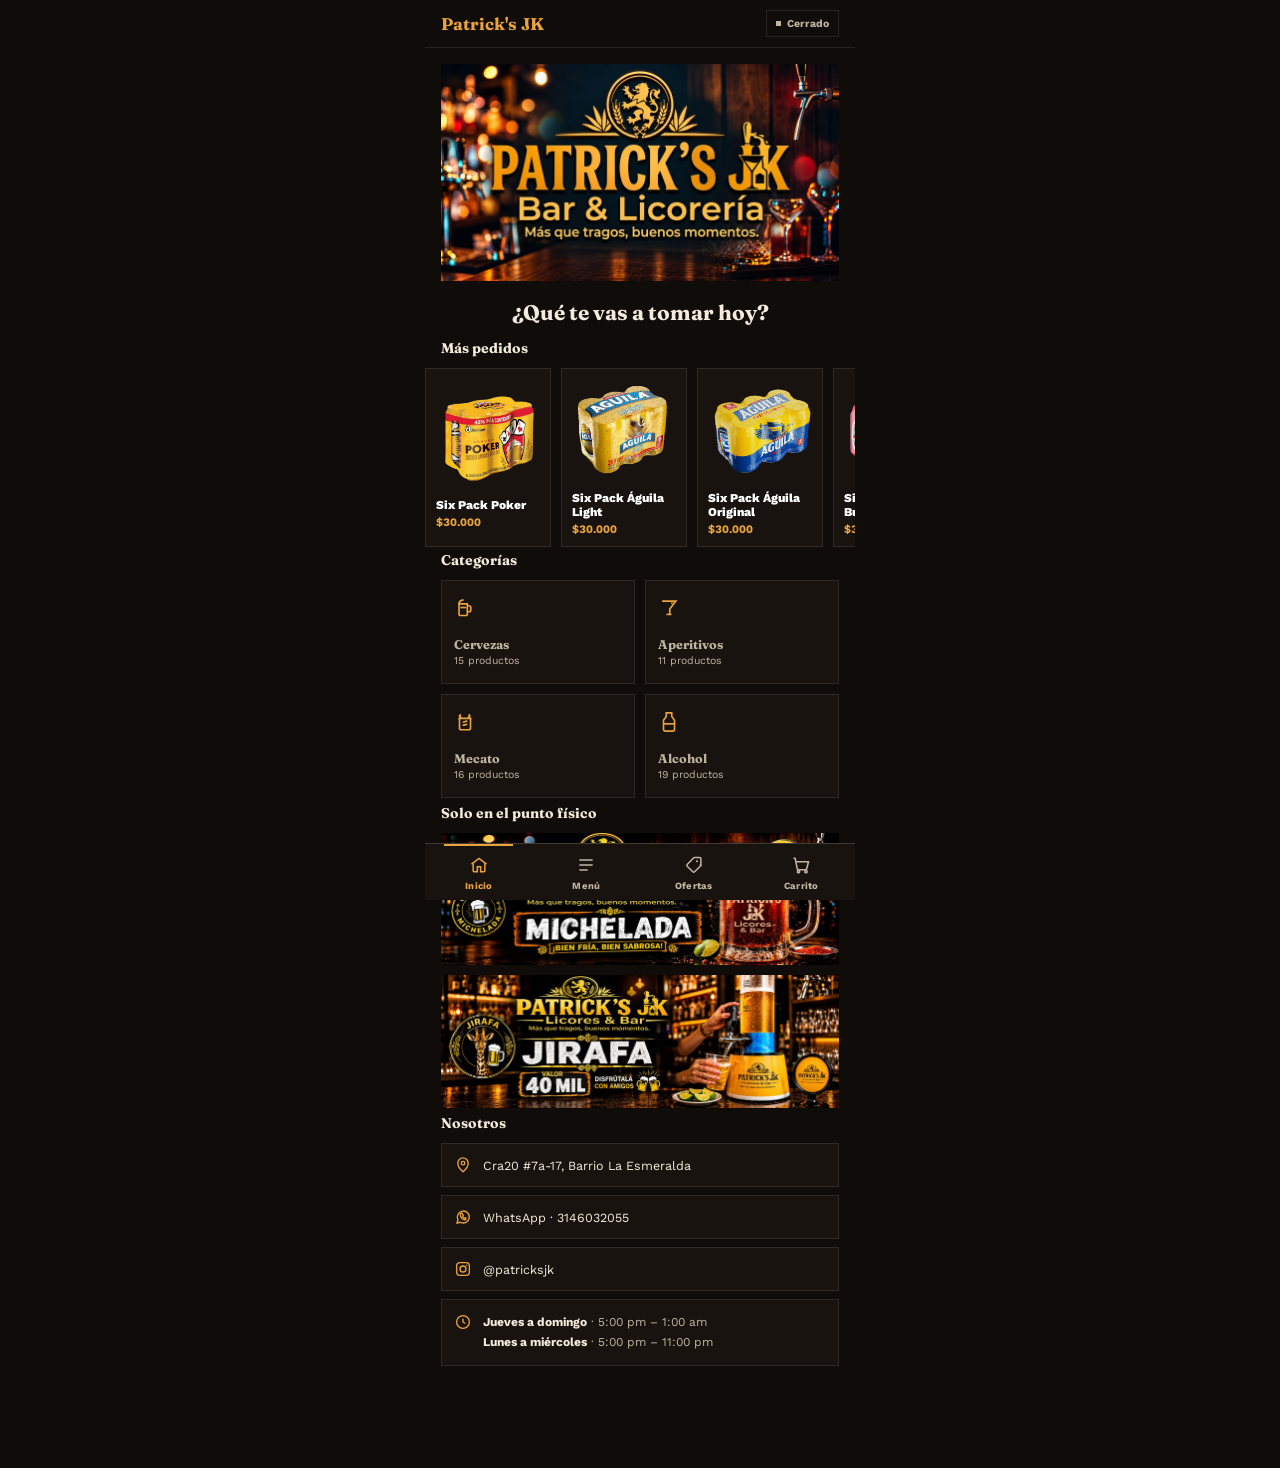
==== commit aade7d0a: "ajustes admin" ====
--- a/index.html
+++ b/index.html
@@ -28,10 +28,11 @@
           <img class="hero-image" src="imagenes/hero-inicio.jpeg" alt="Patrick's JK" />
         </div>
 
-        <!-- Banner visual de la ruleta de descuentos — solo la parte
-             promocional; la rueda, el modal y la lógica de elegibilidad se
-             implementan en una tarea aparte. -->
-        <div class="roulette-banner">
+        <!-- Oculto por defecto: js/inicio.js lo muestra solo si el admin
+             tiene la "oferta" de la ruleta activa (ver ruletaEstaActiva en
+             js/ruleta.js) — así nunca hay un parpadeo de "aparece y luego
+             desaparece" mientras se confirma con Supabase. -->
+        <div class="roulette-banner" id="roulette-banner" hidden>
           <svg class="roulette-banner-icon" viewBox="0 0 24 24" fill="none" stroke="currentColor" stroke-width="1.7">
             <rect x="4" y="8.3" width="16" height="4" rx="0.6" />
             <rect x="5.4" y="12.3" width="13.2" height="8.7" rx="0.6" />
@@ -195,6 +196,9 @@
   <script src="js/carrito.js"></script>
   <script src="js/navegacion.js"></script>
   <script src="js/ficha.js"></script>
+  <!-- Solo se necesita aquí por ruletaEstaActiva (ver js/inicio.js) — ver
+       el comentario al inicio de js/ruleta.js sobre por qué es un módulo. -->
+  <script type="module" src="js/ruleta.js"></script>
   <script src="js/inicio.js"></script>
 </body>
 </html>
--- a/css/estilos.css
+++ b/css/estilos.css
@@ -221,6 +221,12 @@
   background: var(--navy-2);
   border: 1px solid var(--amber);
   animation: roulette-glow 3s ease-in-out infinite;
+}
+/* Recordatorio (ver el mismo caso en .modal-backdrop más abajo): sin esto,
+   "hidden" no oculta nada porque .roulette-banner ya fija su propio
+   "display". */
+.roulette-banner[hidden] {
+  display: none;
 }
 /* Franja de brillo que recorre el banner en diagonal, de vez en cuando. */
 .roulette-banner::after {
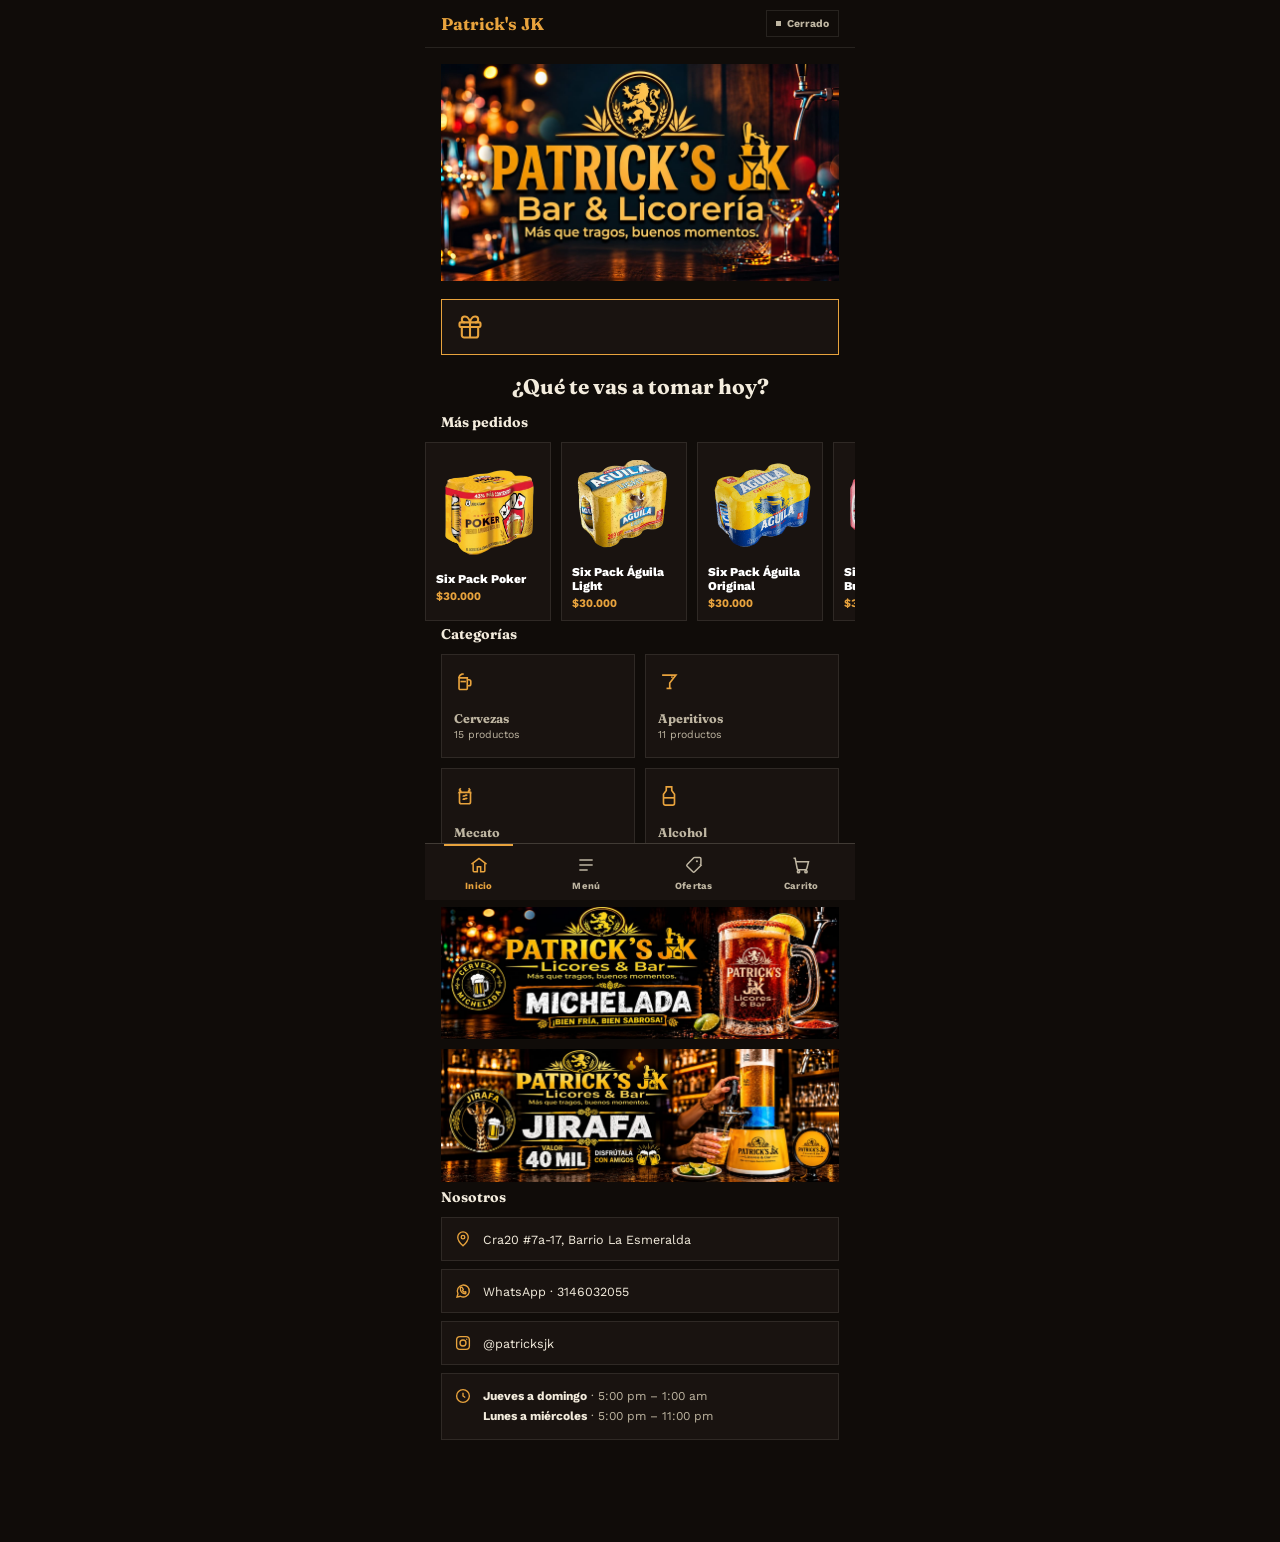
==== commit f73d0f08: "changes" ====
--- a/index.html
+++ b/index.html
@@ -46,6 +46,23 @@
           </div>
         </div>
 
+        <!-- Oculta por defecto: js/ofertas.js (cargarOfertaDestacada) la
+             muestra solo si hay al menos una oferta activa — primero la
+             que el admin marcó como destacada, si no eligió ninguna usa la
+             oferta activa más antigua como respaldo. -->
+        <div class="oferta-card" id="oferta-destacada" hidden>
+          <svg class="ico oferta-ico" viewBox="0 0 24 24" fill="none" stroke="currentColor" stroke-width="1.8">
+            <rect x="3" y="8" width="18" height="4" rx="1" />
+            <path d="M12 8v13" />
+            <path d="M19 12v7a2 2 0 0 1-2 2H7a2 2 0 0 1-2-2v-7" />
+            <path d="M7.5 8a2.5 2.5 0 0 1 0-5C11 3 12 8 12 8s1-5 4.5-5a2.5 2.5 0 0 1 0 5" />
+          </svg>
+          <div class="oferta-texto">
+            <h3 class="oferta-destacada-titulo"></h3>
+            <p class="oferta-destacada-desc" hidden></p>
+          </div>
+        </div>
+
         <div class="sec-head">
           <h1>¿Qué te vas a tomar hoy?</h1>
         </div>
@@ -196,9 +213,11 @@
   <script src="js/carrito.js"></script>
   <script src="js/navegacion.js"></script>
   <script src="js/ficha.js"></script>
-  <!-- Solo se necesita aquí por ruletaEstaActiva (ver js/inicio.js) — ver
-       el comentario al inicio de js/ruleta.js sobre por qué es un módulo. -->
+  <!-- Solo se necesitan aquí por ruletaEstaActiva y cargarOfertaDestacada
+       (ver js/inicio.js) — ver el comentario al inicio de js/ruleta.js
+       sobre por qué son módulos. -->
   <script type="module" src="js/ruleta.js"></script>
+  <script type="module" src="js/ofertas.js"></script>
   <script src="js/inicio.js"></script>
 </body>
 </html>
--- a/css/estilos.css
+++ b/css/estilos.css
@@ -210,7 +210,11 @@
   display: block;
 }
 
-.roulette-banner {
+/* Estilo "banner brillante" compartido — nació para la ruleta y ahora
+   también lo usa la oferta destacada de Inicio (#oferta-destacada), para
+   que ambos avisos llamen la atención de la misma forma. */
+.roulette-banner,
+#oferta-destacada {
   position: relative;
   overflow: hidden;
   display: flex;
@@ -229,7 +233,8 @@
   display: none;
 }
 /* Franja de brillo que recorre el banner en diagonal, de vez en cuando. */
-.roulette-banner::after {
+.roulette-banner::after,
+#oferta-destacada::after {
   content: '';
   position: absolute;
   inset: 0;
@@ -263,7 +268,9 @@
 }
 @media (prefers-reduced-motion: reduce) {
   .roulette-banner,
-  .roulette-banner::after {
+  .roulette-banner::after,
+  #oferta-destacada,
+  #oferta-destacada::after {
     animation: none;
   }
 }
@@ -509,12 +516,26 @@
   padding: 14px;
   margin-bottom: 10px;
 }
+/* Recordatorio de siempre: sin esto, "hidden" no oculta nada porque
+   .oferta-card ya fija su propio "display" (ver el mismo caso arriba en
+   .modal-backdrop y .roulette-banner). */
+.oferta-card[hidden] {
+  display: none;
+}
 .oferta-ico {
   flex: none;
   width: 22px;
   height: 22px;
   color: var(--amber);
   margin-top: 2px;
+}
+/* La oferta destacada de Inicio usa el mismo tamaño de ícono que el banner
+   de la ruleta (ver .roulette-banner-icon), sin el margin-top que necesita
+   la tarjeta plana de la lista de Ofertas. */
+#oferta-destacada .oferta-ico {
+  width: 28px;
+  height: 28px;
+  margin-top: 0;
 }
 .oferta-texto h3 {
   font-family: 'Fraunces';
@@ -560,25 +581,49 @@
   font-size: 11.5px;
   color: var(--cream-dim);
 }
+.admin-oferta-row {
+  flex-wrap: wrap;
+}
 .admin-oferta-acciones {
   flex: none;
   display: flex;
   align-items: center;
-  gap: 8px;
-}
-.admin-toggle-btn {
-  appearance: none;
-  cursor: pointer;
-  font-size: 10.5px;
-  font-weight: 700;
-  padding: 8px 10px;
+  gap: 6px;
+  flex-wrap: wrap;
+}
+.admin-destacar-btn,
+.admin-activar-btn,
+.admin-desactivar-btn {
+  appearance: none;
+  cursor: pointer;
+  font-size: 10px;
+  font-weight: 700;
+  padding: 8px 9px;
   border: 1px solid var(--border-strong);
   background: transparent;
   color: var(--cream-dim);
 }
-.admin-toggle-btn.is-activa {
+.admin-destacar-btn:not(:disabled):hover {
+  border-color: var(--amber);
+  color: var(--amber);
+}
+.admin-destacar-btn:disabled {
+  cursor: default;
+  border-color: var(--amber);
+  color: var(--amber);
+}
+.admin-activar-btn:not(:disabled) {
   border-color: var(--teal);
   color: var(--teal);
+}
+.admin-desactivar-btn:not(:disabled) {
+  border-color: var(--amber);
+  color: var(--amber);
+}
+.admin-activar-btn:disabled,
+.admin-desactivar-btn:disabled {
+  cursor: default;
+  opacity: 0.4;
 }
 .admin-borrar-btn {
   flex: none;
@@ -596,9 +641,157 @@
   border-color: var(--amber);
   color: var(--amber);
 }
+.admin-borrar-btn:disabled {
+  cursor: not-allowed;
+  opacity: 0.3;
+}
+.admin-borrar-btn:disabled:hover {
+  border-color: var(--border);
+  color: var(--cream-dim);
+}
 .admin-borrar-btn .ico {
   width: 14px;
   height: 14px;
+}
+
+.pedido-card {
+  border: 1px solid var(--border);
+  background: var(--navy-2);
+  padding: 14px;
+  margin-bottom: 10px;
+}
+.pedido-top {
+  display: flex;
+  align-items: flex-start;
+  justify-content: space-between;
+  gap: 8px;
+  margin-bottom: 4px;
+}
+.pedido-top h3 {
+  font-family: 'Work Sans';
+  font-weight: 800;
+  font-size: 13.5px;
+}
+.pedido-badge {
+  flex: none;
+  font-size: 10px;
+  font-weight: 700;
+  text-transform: uppercase;
+  letter-spacing: 0.4px;
+  color: var(--amber);
+  border: 1px solid var(--border-strong);
+  padding: 3px 7px;
+}
+.pedido-badge.es-confirmado {
+  color: var(--teal);
+  border-color: var(--teal);
+}
+.pedido-meta {
+  font-size: 11.5px;
+  color: var(--cream-dim);
+  margin-bottom: 2px;
+}
+.pedido-fecha {
+  font-size: 10.5px;
+  color: var(--cream-dim);
+  margin-bottom: 10px;
+}
+.pedido-productos {
+  border-top: 1px dashed var(--border-strong);
+  padding-top: 8px;
+  margin-bottom: 8px;
+}
+.pedido-producto-linea {
+  font-size: 12px;
+  color: var(--cream);
+  line-height: 1.6;
+}
+.pedido-premio {
+  font-size: 11.5px;
+  font-weight: 700;
+  color: var(--amber);
+  margin-bottom: 8px;
+}
+.pedido-total {
+  display: flex;
+  justify-content: space-between;
+  align-items: center;
+  padding-top: 8px;
+  border-top: 1px dashed var(--border-strong);
+  margin-bottom: 10px;
+}
+.pedido-total span {
+  font-size: 10.5px;
+  font-weight: 700;
+  text-transform: uppercase;
+  color: var(--cream-dim);
+}
+.pedido-total b {
+  font-size: 15px;
+  color: var(--amber);
+  font-variant-numeric: tabular-nums;
+}
+.pedido-acciones {
+  display: flex;
+  gap: 8px;
+}
+.pedido-acciones .pedido-confirmar-btn,
+.pedido-acciones .pedido-pendiente-btn {
+  flex: 1;
+  padding: 9px 8px;
+}
+.pedido-ver-btn {
+  width: 100%;
+  appearance: none;
+  cursor: pointer;
+  font-size: 12px;
+  font-weight: 700;
+  padding: 9px 8px;
+  margin-bottom: 8px;
+  background: transparent;
+  color: var(--amber);
+  border: 1px solid var(--amber);
+}
+
+/* ================= DETALLE DE PEDIDO (modal) ================= */
+.pedido-detalle-box {
+  max-width: 380px;
+  max-height: calc(100vh - 48px);
+  overflow-y: auto;
+}
+.pedido-detalle-top {
+  display: flex;
+  align-items: flex-start;
+  justify-content: space-between;
+  gap: 8px;
+  margin-bottom: 4px;
+}
+.pedido-detalle-top .modal-titulo {
+  margin-bottom: 0;
+}
+.pedido-detalle-cerrar {
+  flex: none;
+  width: 28px;
+  height: 28px;
+  display: grid;
+  place-items: center;
+  appearance: none;
+  cursor: pointer;
+  background: transparent;
+  border: 1px solid var(--border-strong);
+  color: var(--cream);
+  font-size: 14px;
+}
+.pedido-detalle-meta {
+  font-size: 11.5px;
+  color: var(--cream-dim);
+  margin-bottom: 2px;
+}
+.pedido-detalle-productos {
+  border-top: 1px dashed var(--border-strong);
+  padding-top: 8px;
+  margin-top: 8px;
+  margin-bottom: 8px;
 }
 
 .subtabs {
@@ -774,6 +967,23 @@
   cursor: default;
   color: var(--cream-dim);
   border-color: var(--border);
+}
+/* .rail-quick-add vive dentro de .rail-card-wrap (position: relative) junto
+   a .rail-card, que ya ocupa el 100% del ancho y alto del wrap — sin
+   sacarlo del flujo normal quedaba apilado debajo de la tarjeta, como un
+   cuadrito suelto. Se flota sobre la esquina de la imagen, más pequeño para
+   no tapar el nombre/precio de una tarjeta de solo 126px de ancho. */
+.rail-quick-add {
+  position: absolute;
+  top: 16px;
+  right: 16px;
+  width: 26px;
+  height: 26px;
+  background: color-mix(in srgb, var(--navy) 82%, transparent);
+}
+.rail-quick-add .ico {
+  width: 14px;
+  height: 14px;
 }
 
 /* ================= CARRITO ================= */
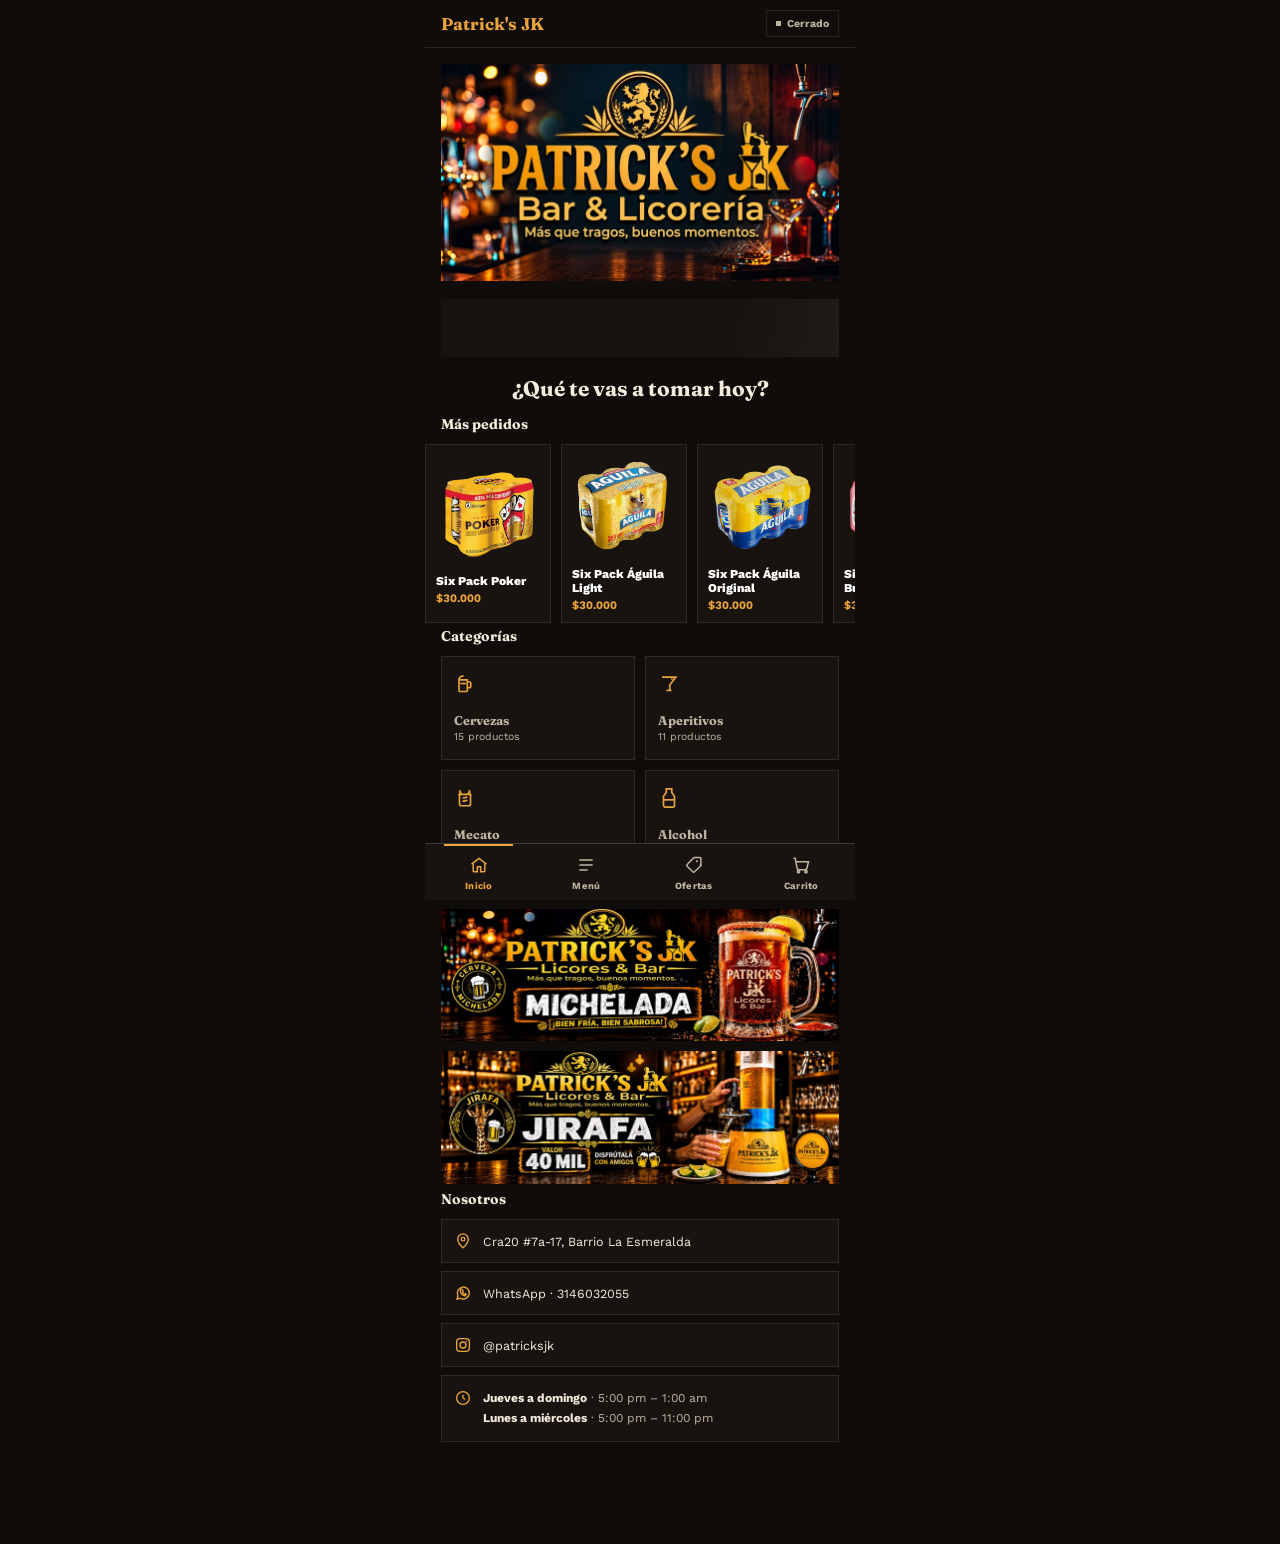
==== commit d6da292c: "Reserva espacio para la promo en Inicio y anima la insignia del carrito - Se agrega #promo-skeleton:" ====
--- a/index.html
+++ b/index.html
@@ -28,6 +28,14 @@
           <img class="hero-image" src="imagenes/hero-inicio.jpeg" alt="Patrick's JK" />
         </div>
 
+        <!-- Reserva el espacio del banner de ruleta/oferta mientras las dos
+             consultas a Supabase (ruletaEstaActiva y cargarOfertaDestacada)
+             siguen en curso — sin esto, el aviso aparecía de último y
+             empujaba el resto de la página hacia abajo de un salto. Se
+             oculta apenas ambas consultas terminan (ver
+             marcarPromoCheckListo en js/navegacion.js). -->
+        <div class="promo-skeleton" id="promo-skeleton" aria-hidden="true"></div>
+
         <!-- Oculto por defecto: js/inicio.js lo muestra solo si el admin
              tiene la "oferta" de la ruleta activa (ver ruletaEstaActiva en
              js/ruleta.js) — así nunca hay un parpadeo de "aparece y luego
@@ -198,11 +206,14 @@
         <span>Ofertas</span>
       </a>
       <a href="carrito.html" data-tab="carrito">
-        <svg class="ico" viewBox="0 0 24 24" fill="none" stroke="currentColor" stroke-width="1.8">
-          <path d="M3 4h2l2.4 12.2a2 2 0 0 0 2 1.6h7.6a2 2 0 0 0 2-1.6L21 8H6" />
-          <circle cx="9" cy="20" r="1.4" />
-          <circle cx="18" cy="20" r="1.4" />
-        </svg>
+        <span class="tab-icon-wrap">
+          <svg class="ico" viewBox="0 0 24 24" fill="none" stroke="currentColor" stroke-width="1.8">
+            <path d="M3 4h2l2.4 12.2a2 2 0 0 0 2 1.6h7.6a2 2 0 0 0 2-1.6L21 8H6" />
+            <circle cx="9" cy="20" r="1.4" />
+            <circle cx="18" cy="20" r="1.4" />
+          </svg>
+          <span class="tab-badge" id="tab-carrito-badge" hidden>0</span>
+        </span>
         <span>Carrito</span>
       </a>
     </nav>
--- a/css/estilos.css
+++ b/css/estilos.css
@@ -149,6 +149,53 @@
   width: 20px;
   height: 20px;
 }
+.tab-icon-wrap {
+  position: relative;
+  display: inline-flex;
+}
+/* Insignia con la cantidad total de unidades en el carrito — ver
+   actualizarBadgeCarrito en js/navegacion.js. */
+.tab-badge {
+  position: absolute;
+  top: -5px;
+  right: -8px;
+  min-width: 15px;
+  height: 15px;
+  padding: 0 3px;
+  display: flex;
+  align-items: center;
+  justify-content: center;
+  font-size: 9px;
+  font-weight: 800;
+  line-height: 1;
+  color: var(--ink-on-accent);
+  background: var(--amber);
+  border-radius: 8px;
+}
+.tab-badge[hidden] {
+  display: none;
+}
+/* Rebote corto cuando se agrega un producto — se re-dispara quitando y
+   volviendo a poner la clase (ver actualizarBadgeCarrito). */
+.tab-badge.tab-badge-animar {
+  animation: tab-badge-pop 0.4s ease;
+}
+@keyframes tab-badge-pop {
+  0% {
+    transform: scale(1);
+  }
+  40% {
+    transform: scale(1.45);
+  }
+  100% {
+    transform: scale(1);
+  }
+}
+@media (prefers-reduced-motion: reduce) {
+  .tab-badge.tab-badge-animar {
+    animation: none;
+  }
+}
 .tabbar a span {
   font-size: 9.5px;
   font-weight: 700;
@@ -210,6 +257,41 @@
   display: block;
 }
 
+/* Reserva el mismo espacio que ocupa el banner de ruleta/oferta mientras
+   las dos consultas a Supabase siguen en curso (ver promo-skeleton en
+   index.html y marcarPromoCheckListo en js/navegacion.js) — mismo alto y
+   margen que .roulette-banner, para que no haya salto cuando se reemplaza
+   por el contenido real (o desaparece del todo, si no hay nada que
+   mostrar). */
+.promo-skeleton {
+  height: 58px;
+  margin-bottom: 18px;
+  background: linear-gradient(
+    100deg,
+    var(--navy-2) 30%,
+    color-mix(in srgb, var(--navy-2) 55%, var(--border-strong)) 50%,
+    var(--navy-2) 70%
+  );
+  background-size: 250% 100%;
+  animation: promo-skeleton-pulso 1.4s ease-in-out infinite;
+}
+.promo-skeleton[hidden] {
+  display: none;
+}
+@keyframes promo-skeleton-pulso {
+  0% {
+    background-position: 100% 0;
+  }
+  100% {
+    background-position: -100% 0;
+  }
+}
+@media (prefers-reduced-motion: reduce) {
+  .promo-skeleton {
+    animation: none;
+  }
+}
+
 /* Estilo "banner brillante" compartido — nació para la ruleta y ahora
    también lo usa la oferta destacada de Inicio (#oferta-destacada), para
    que ambos avisos llamen la atención de la misma forma. */
@@ -228,8 +310,12 @@
 }
 /* Recordatorio (ver el mismo caso en .modal-backdrop más abajo): sin esto,
    "hidden" no oculta nada porque .roulette-banner ya fija su propio
-   "display". */
-.roulette-banner[hidden] {
+   "display". #oferta-destacada usa un ID en la regla de arriba, así que
+   necesita su propia línea aquí — un ID siempre le gana en especificidad a
+   ".oferta-card[hidden]" (más abajo en este archivo), sin esto se veía
+   SIEMPRE, vacía, aunque el JS le pusiera "hidden". */
+.roulette-banner[hidden],
+#oferta-destacada[hidden] {
   display: none;
 }
 /* Franja de brillo que recorre el banner en diagonal, de vez en cuando. */
@@ -571,16 +657,37 @@
   padding: 12px;
   margin-bottom: 8px;
 }
+.admin-oferta-top {
+  display: flex;
+  align-items: center;
+  gap: 8px;
+  margin-bottom: 2px;
+}
 .admin-oferta-info h3 {
   font-family: 'Work Sans';
   font-weight: 800;
   font-size: 13px;
-  margin-bottom: 2px;
 }
 .admin-oferta-info p {
   font-size: 11.5px;
   color: var(--cream-dim);
 }
+/* Insignia de estado, para que "activa/inactiva" se entienda de un vistazo
+   sin tener que fijarse en cuál de dos botones está deshabilitado. */
+.oferta-badge {
+  flex: none;
+  font-size: 10px;
+  font-weight: 700;
+  text-transform: uppercase;
+  letter-spacing: 0.4px;
+  color: var(--cream-dim);
+  border: 1px solid var(--border-strong);
+  padding: 3px 7px;
+}
+.oferta-badge.es-activa {
+  color: var(--teal);
+  border-color: var(--teal);
+}
 .admin-oferta-row {
   flex-wrap: wrap;
 }
@@ -592,8 +699,7 @@
   flex-wrap: wrap;
 }
 .admin-destacar-btn,
-.admin-activar-btn,
-.admin-desactivar-btn {
+.admin-toggle-btn {
   appearance: none;
   cursor: pointer;
   font-size: 10px;
@@ -612,18 +718,16 @@
   border-color: var(--amber);
   color: var(--amber);
 }
-.admin-activar-btn:not(:disabled) {
+/* Un solo botón que cambia de texto y color según la acción que va a hacer
+   (en vez de dos botones activar/desactivar, uno siempre deshabilitado —
+   confuso porque no queda claro cuál manda). */
+.admin-toggle-btn.es-activar {
   border-color: var(--teal);
   color: var(--teal);
 }
-.admin-desactivar-btn:not(:disabled) {
+.admin-toggle-btn.es-desactivar {
   border-color: var(--amber);
   color: var(--amber);
-}
-.admin-activar-btn:disabled,
-.admin-desactivar-btn:disabled {
-  cursor: default;
-  opacity: 0.4;
 }
 .admin-borrar-btn {
   flex: none;
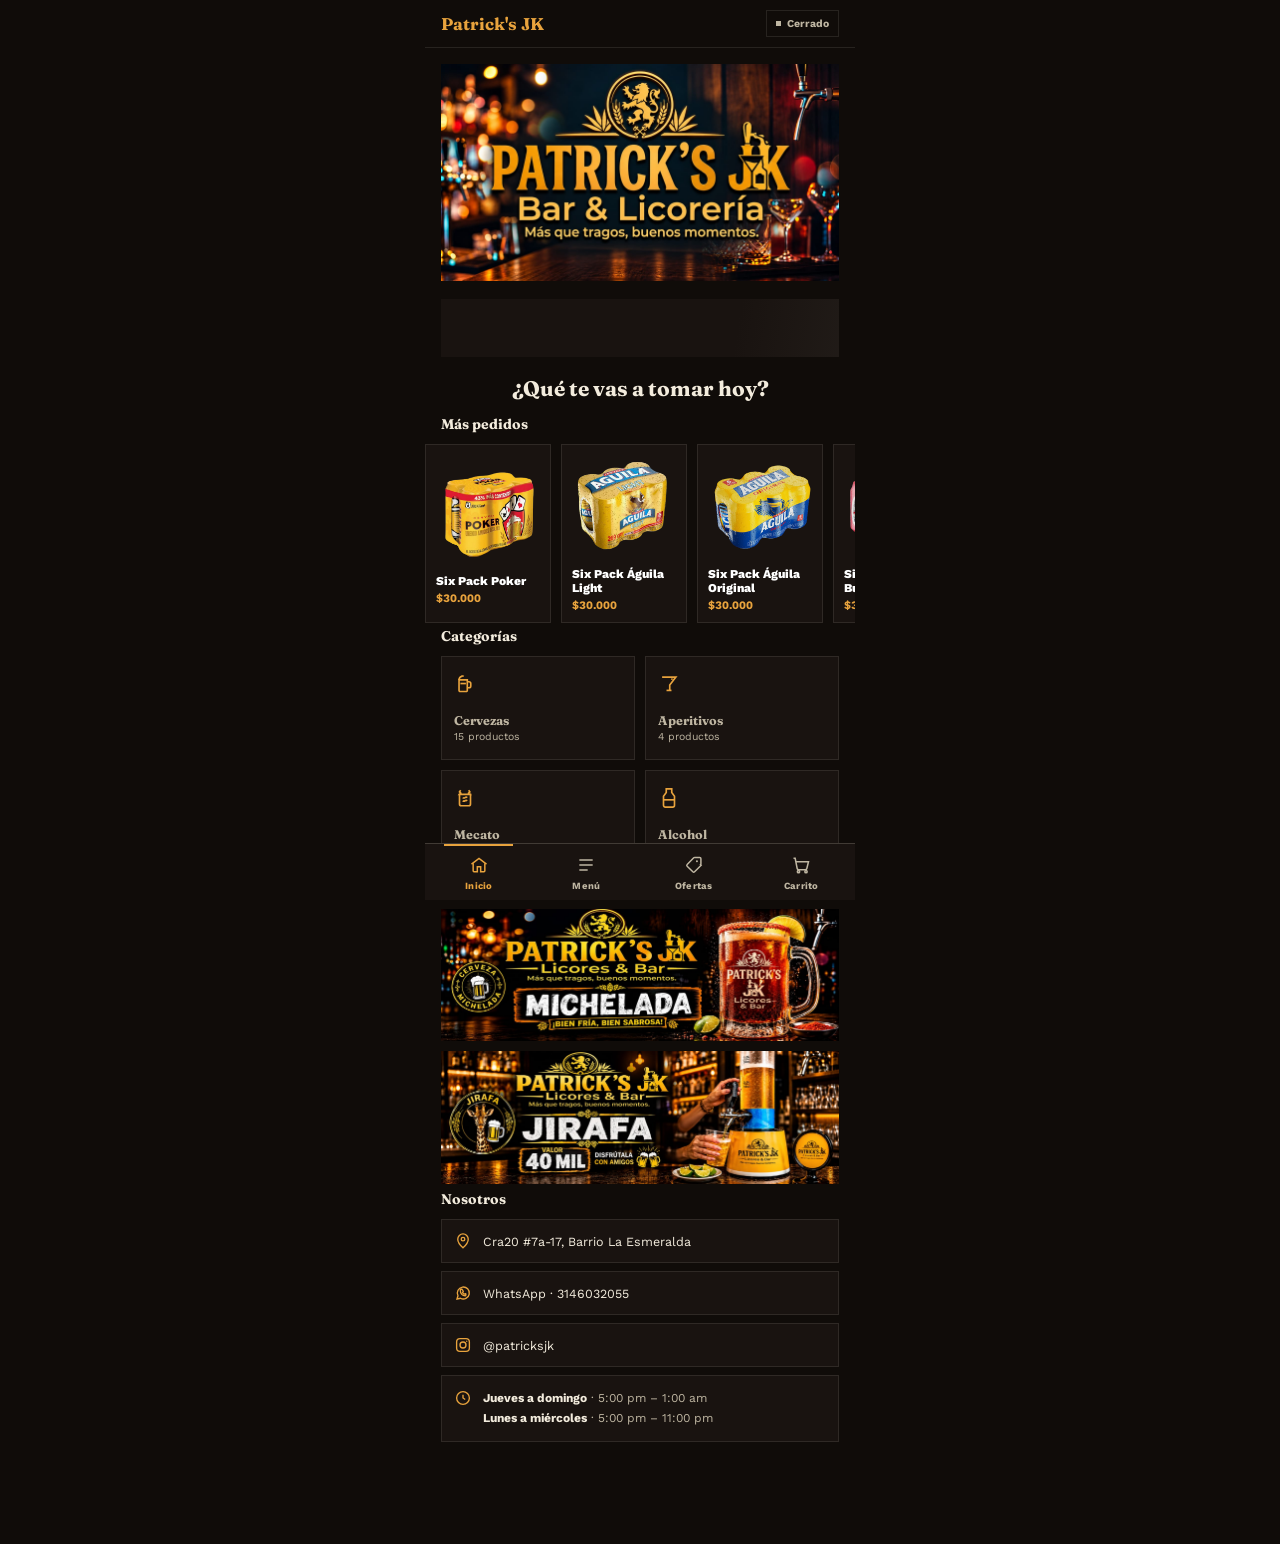
==== commit 0b64de8b: "Agrega el stepper -/+ a la ficha de producto Cuando el producto abierto (con el sabor elegido, si ap" ====
--- a/index.html
+++ b/index.html
@@ -180,6 +180,15 @@
             <b id="ficha-precio">$0</b>
           </div>
           <button type="button" class="ficha-add-btn" id="ficha-agregar-btn">Agregar al carrito</button>
+          <!-- Oculto por defecto: js/ficha.js lo muestra en vez del botón de
+               arriba en cuanto este producto (con el sabor elegido, si
+               aplica) ya tiene alguna unidad en el carrito — así se puede
+               sumar o restar sin cerrar la ficha. -->
+          <div class="ficha-qty-controls" id="ficha-qty-controls" hidden>
+            <button type="button" class="qty-btn" id="ficha-qty-menos" aria-label="Quitar una unidad">−</button>
+            <span class="qty-value" id="ficha-qty-valor">0</span>
+            <button type="button" class="qty-btn" id="ficha-qty-mas" aria-label="Agregar una unidad">+</button>
+          </div>
         </div>
       </div>
     </div>
--- a/css/estilos.css
+++ b/css/estilos.css
@@ -114,6 +114,20 @@
 .openpill-closed .dot {
   background: var(--cream-dim);
   box-shadow: none;
+}
+
+/* Topbar del admin: dos filas dentro del mismo bloque anclado (logo/título
+   arriba, menú Ofertas/Pedidos/Información abajo) — así el menú queda
+   siempre visible al hacer scroll sin tener que calcular aparte a qué
+   altura exacta "anclarlo" debajo del logo. */
+.admin-topbar {
+  flex-direction: column;
+  align-items: stretch;
+  gap: 10px;
+  padding-bottom: 0;
+}
+.admin-topbar #admin-subtabs {
+  margin-bottom: 0;
 }
 
 /* ================= TABBAR ================= */
@@ -708,6 +722,27 @@
   border: 1px solid var(--border-strong);
   background: transparent;
   color: var(--cream-dim);
+  text-align: center;
+}
+/* Ancho fijo (en vez de que cada botón mida lo que ocupe su propio texto)
+   para que las filas de ofertas queden alineadas entre sí — el texto de
+   estos dos botones cambia según el estado ("Destacar en Inicio" ⇄ "★
+   Destacada", "Activar" ⇄ "Desactivar"), y sin un ancho fijo cada fila
+   terminaba con los botones en un lugar distinto según cuál texto le
+   tocara. */
+.admin-destacar-btn {
+  width: 128px;
+}
+.admin-toggle-btn {
+  width: 84px;
+}
+/* Reserva el mismo espacio que ocupa un botón normal, pero sin mostrarlo
+   ni dejarlo interactuar — usado en la fila de la ruleta, que no tiene
+   botón de "Destacar en Inicio" (ver crearFilaOferta en admin.js), para
+   que esa fila no quede con menos botones (y por lo tanto asimétrica)
+   frente a las demás. */
+.invisible-reserva-espacio {
+  visibility: hidden;
 }
 .admin-destacar-btn:not(:disabled):hover {
   border-color: var(--amber);
@@ -837,12 +872,39 @@
 }
 .pedido-acciones {
   display: flex;
+  align-items: center;
   gap: 8px;
 }
+/* Mismo alto que .admin-borrar-btn (30px, ver más arriba) para que el
+   botón de borrar quede parejo con estos dos en la misma fila. */
 .pedido-acciones .pedido-confirmar-btn,
 .pedido-acciones .pedido-pendiente-btn {
   flex: 1;
-  padding: 9px 8px;
+  height: 30px;
+  display: flex;
+  align-items: center;
+  justify-content: center;
+  appearance: none;
+  cursor: pointer;
+  font-size: 10px;
+  font-weight: 700;
+  padding: 0 9px;
+  border: 1px solid var(--border-strong);
+  background: transparent;
+  color: var(--cream-dim);
+}
+.pedido-confirmar-btn:not(:disabled) {
+  border-color: var(--teal);
+  color: var(--teal);
+}
+.pedido-pendiente-btn:not(:disabled) {
+  border-color: var(--amber);
+  color: var(--amber);
+}
+.pedido-confirmar-btn:disabled,
+.pedido-pendiente-btn:disabled {
+  cursor: default;
+  opacity: 0.4;
 }
 .pedido-ver-btn {
   width: 100%;
@@ -896,6 +958,62 @@
   padding-top: 8px;
   margin-top: 8px;
   margin-bottom: 8px;
+}
+
+/* ================= PANEL DE ADMIN (información / ventas) ================= */
+.info-cards {
+  display: grid;
+  grid-template-columns: 1fr 1fr;
+  gap: 8px;
+  margin-bottom: 18px;
+}
+.info-card {
+  display: flex;
+  flex-direction: column;
+  gap: 4px;
+  border: 1px solid var(--border);
+  background: var(--navy-2);
+  padding: 12px;
+}
+.info-card-label {
+  font-size: 10px;
+  font-weight: 700;
+  text-transform: uppercase;
+  letter-spacing: 0.3px;
+  color: var(--cream-dim);
+}
+.info-card-valor {
+  font-size: 17px;
+  color: var(--amber);
+  font-variant-numeric: tabular-nums;
+}
+.info-producto-fila {
+  display: flex;
+  align-items: center;
+  justify-content: space-between;
+  gap: 10px;
+  border: 1px solid var(--border);
+  background: var(--navy-2);
+  padding: 10px 12px;
+  margin-bottom: 6px;
+}
+.info-producto-nombre {
+  font-size: 12.5px;
+  color: var(--cream);
+  min-width: 0;
+  overflow: hidden;
+  text-overflow: ellipsis;
+  white-space: nowrap;
+}
+.info-producto-cantidad {
+  flex: none;
+  font-size: 12px;
+  font-weight: 700;
+  color: var(--amber);
+  font-variant-numeric: tabular-nums;
+}
+.info-producto-fila:first-child .info-producto-cantidad {
+  color: var(--teal);
 }
 
 .subtabs {
@@ -1410,6 +1528,35 @@
   background: var(--amber);
   padding: 14px 10px;
 }
+/* Reemplaza a .ficha-add-btn (mismo espacio, mismo flex:1) en cuanto este
+   producto ya tiene alguna unidad en el carrito — ver pintarFicha en
+   js/ficha.js. Mismos colores que el botón de agregar (fondo ámbar), para
+   que se sienta como el mismo control cambiando de forma, no uno distinto. */
+.ficha-qty-controls {
+  flex: 1;
+  display: flex;
+  align-items: center;
+  justify-content: space-between;
+  gap: 10px;
+  padding: 4px 12px;
+  background: var(--amber);
+}
+.ficha-qty-controls[hidden] {
+  display: none;
+}
+.ficha-qty-controls .qty-btn {
+  width: 32px;
+  height: 32px;
+  background: transparent;
+  border: 1px solid var(--ink-on-accent);
+  color: var(--ink-on-accent);
+  font-size: 17px;
+}
+.ficha-qty-controls .qty-value {
+  color: var(--ink-on-accent);
+  font-size: 15px;
+  font-weight: 800;
+}
 .ficha-add-btn:disabled {
   cursor: not-allowed;
   color: var(--cream-dim);
